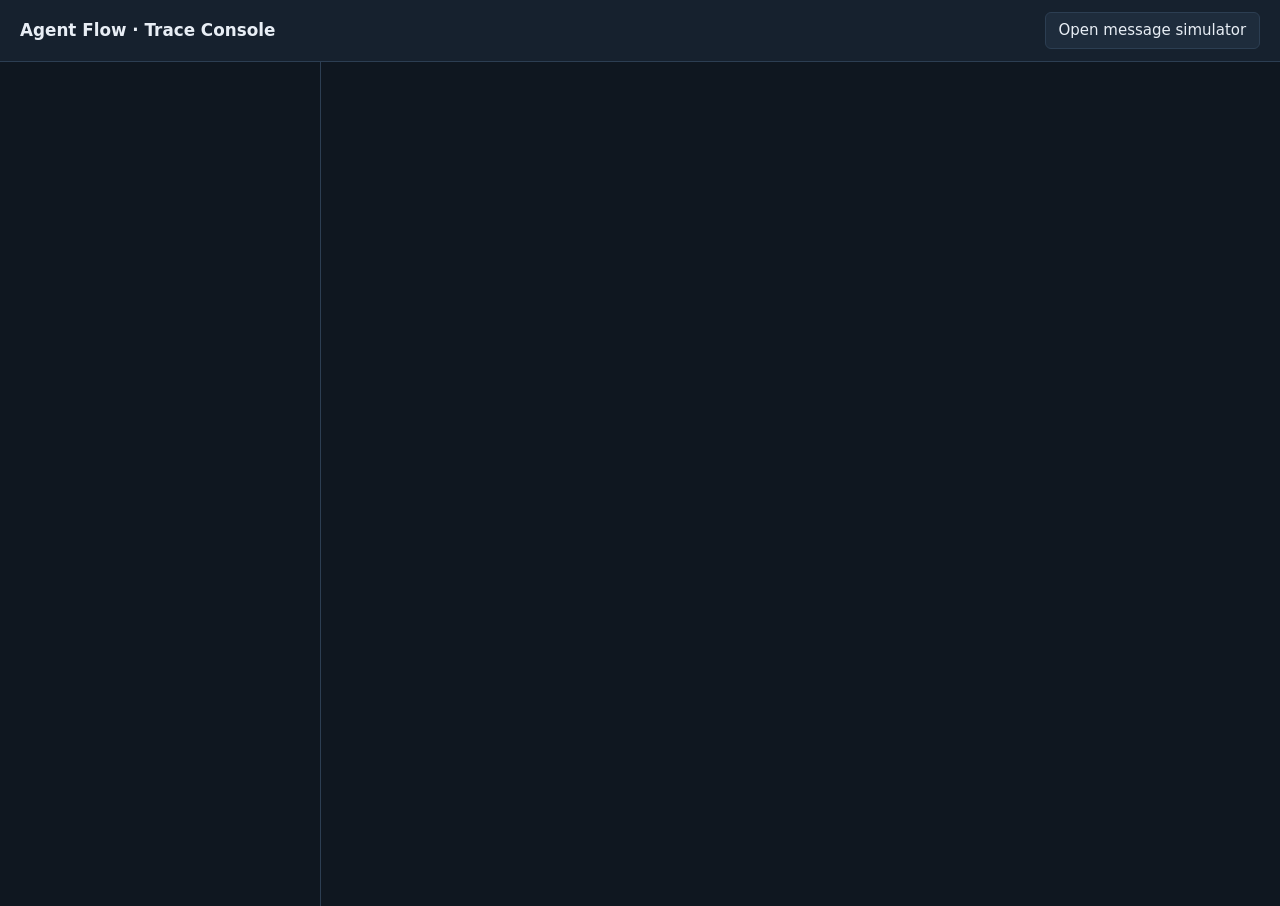
==== src/agent_flow/console/index.html @ ae578678 "feat: serve trace console shell Co-Authored-By: Claude Opus 4.8 <noreply@anthropic.com>" ====
<!DOCTYPE html>
<html lang="en">
<head>
  <meta charset="utf-8" />
  <meta name="viewport" content="width=device-width, initial-scale=1" />
  <title>Agent Flow — Trace Console</title>
  <link rel="stylesheet" href="styles.css" />
</head>
<body>
  <header id="app-header">
    <h1>Agent Flow · Trace Console</h1>
    <button id="simulator-toggle" type="button" aria-controls="simulator-panel" aria-expanded="false">
      Open message simulator
    </button>
    <button id="logout-button" type="button" hidden>Sign out</button>
  </header>

  <dialog id="token-dialog" aria-labelledby="token-title">
    <form id="token-form" method="dialog">
      <h2 id="token-title">Demo authentication</h2>
      <label for="token-input">Demo token</label>
      <input id="token-input" name="token" type="password" autocomplete="off" required />
      <button type="submit">Enter</button>
    </form>
  </dialog>

  <main>
    <aside id="trace-list" aria-label="Trace records"></aside>
    <section id="trace-workspace" aria-live="polite"></section>
  </main>

  <aside id="simulator-panel" hidden aria-label="Inbound message simulator"></aside>
  <div id="alert-region" role="alert" aria-live="assertive"></div>

  <script type="module" src="app.js"></script>
</body>
</html>
---- src/agent_flow/console/styles.css ----
:root {
  --surface-0: #0f1720;
  --surface-1: #16212e;
  --surface-2: #1e2c3c;
  --border: #2c3e52;
  --text: #e8eef5;
  --text-dim: #9fb2c6;
  --accent: #5aa2ff;
  --ok: #4fd08a;
  --warn: #f4c66a;
  --fail: #ff7a7a;
  --running: #6bb8ff;
}

* { box-sizing: border-box; }

body {
  margin: 0;
  min-height: 100vh;
  background: var(--surface-0);
  color: var(--text);
  font: 15px/1.5 system-ui, -apple-system, "Segoe UI", sans-serif;
}

#app-header {
  display: flex;
  align-items: center;
  gap: 1rem;
  padding: 0.75rem 1.25rem;
  background: var(--surface-1);
  border-bottom: 1px solid var(--border);
}

#app-header h1 { font-size: 1.05rem; margin: 0; margin-right: auto; }

button {
  background: var(--surface-2);
  color: var(--text);
  border: 1px solid var(--border);
  border-radius: 6px;
  padding: 0.4rem 0.8rem;
  cursor: pointer;
  font: inherit;
}

button:hover { border-color: var(--accent); }

:focus-visible {
  outline: 2px solid var(--accent);
  outline-offset: 2px;
}

main {
  display: grid;
  grid-template-columns: minmax(240px, 320px) 1fr;
  gap: 1px;
  background: var(--border);
  min-height: calc(100vh - 56px);
}

#trace-list, #trace-workspace, #simulator-panel {
  background: var(--surface-0);
  padding: 1rem;
  overflow: auto;
}

/* Horizontal node flow scrolls inside its own container. */
.node-flow {
  display: flex;
  gap: 0.75rem;
  overflow-x: auto;
  padding-bottom: 0.5rem;
}

.trace-item {
  display: block;
  width: 100%;
  text-align: left;
  margin-bottom: 0.4rem;
}

.node {
  min-width: 180px;
  background: var(--surface-1);
  border: 1px solid var(--border);
  border-radius: 8px;
  padding: 0.6rem;
}

/* Status uses an icon/text label in addition to color. */
.status { display: inline-flex; align-items: center; gap: 0.3rem; font-weight: 600; }
.status-ok, .status-succeeded, .status-completed { color: var(--ok); }
.status-running, .status-queued { color: var(--running); }
.status-failed, .status-error { color: var(--fail); }
.status-handoff { color: var(--warn); }

dialog#token-dialog {
  background: var(--surface-1);
  color: var(--text);
  border: 1px solid var(--border);
  border-radius: 10px;
  padding: 1.5rem;
}
dialog#token-dialog::backdrop { background: rgba(0, 0, 0, 0.6); }

#token-form { display: grid; gap: 0.6rem; min-width: 260px; }
input {
  background: var(--surface-0);
  color: var(--text);
  border: 1px solid var(--border);
  border-radius: 6px;
  padding: 0.5rem;
  font: inherit;
}

#simulator-panel { border-left: 1px solid var(--border); }

#alert-region:not(:empty) {
  position: fixed;
  bottom: 1rem;
  right: 1rem;
  max-width: 360px;
  background: var(--surface-2);
  border: 1px solid var(--fail);
  border-radius: 8px;
  padding: 0.75rem 1rem;
  color: var(--text);
}

@media (max-width: 720px) {
  main { grid-template-columns: 1fr; }
}
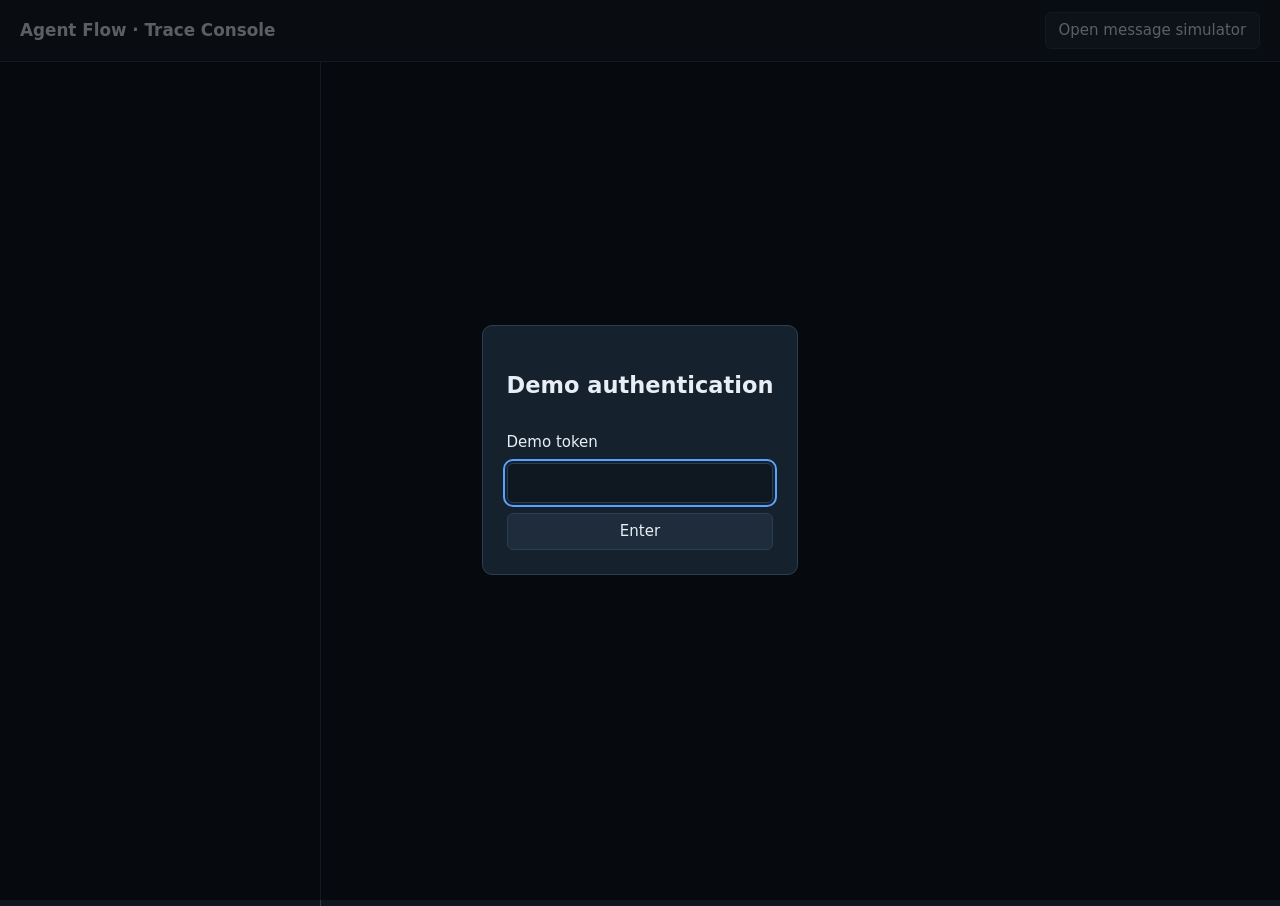
==== commit 6202bf55: "feat: render live trace incidents Co-Authored-By: Claude Opus 4.8 <noreply@anthropic.com>" ====
--- a/src/agent_flow/console/index.html
+++ b/src/agent_flow/console/index.html
@@ -9,6 +9,7 @@
 <body>
   <header id="app-header">
     <h1>Agent Flow · Trace Console</h1>
+    <button id="retry-button" type="button" hidden>Retry trace</button>
     <button id="simulator-toggle" type="button" aria-controls="simulator-panel" aria-expanded="false">
       Open message simulator
     </button>
@@ -24,12 +25,32 @@
     </form>
   </dialog>
 
+  <dialog id="retry-dialog" aria-labelledby="retry-title">
+    <form id="retry-form" method="dialog">
+      <h2 id="retry-title">Retry trace</h2>
+      <label for="retry-reason">Retry reason</label>
+      <textarea id="retry-reason" name="reason" required></textarea>
+      <menu>
+        <button value="cancel" type="submit">Cancel</button>
+        <button id="retry-confirm" value="confirm" type="submit">Confirm retry</button>
+      </menu>
+    </form>
+  </dialog>
+
   <main>
     <aside id="trace-list" aria-label="Trace records"></aside>
     <section id="trace-workspace" aria-live="polite"></section>
   </main>
 
-  <aside id="simulator-panel" hidden aria-label="Inbound message simulator"></aside>
+  <aside id="simulator-panel" hidden aria-label="Inbound message simulator">
+    <form id="simulator-form">
+      <label for="sim-message">Message</label>
+      <textarea id="sim-message" name="message" required></textarea>
+      <button type="submit">Send message</button>
+    </form>
+    <div id="simulator-transcript" aria-live="polite"></div>
+  </aside>
+
   <div id="alert-region" role="alert" aria-live="assertive"></div>
 
   <script type="module" src="app.js"></script>
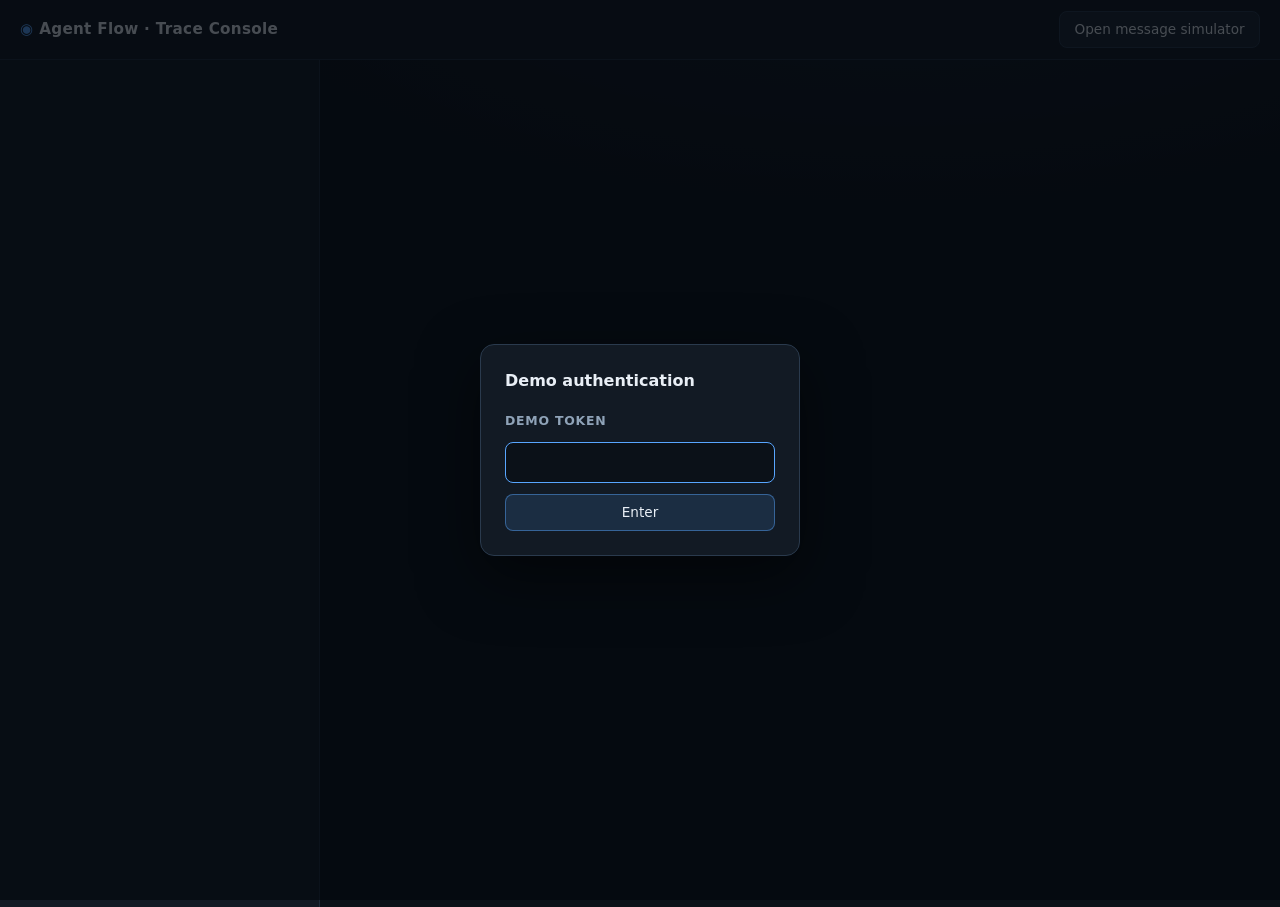
==== commit 60b871f7: "feat: chatroom customer view and operator reasoning summary Redesign the console: dark card theme, p" ====
--- a/src/agent_flow/console/index.html
+++ b/src/agent_flow/console/index.html
@@ -42,13 +42,17 @@
     <section id="trace-workspace" aria-live="polite"></section>
   </main>
 
-  <aside id="simulator-panel" hidden aria-label="Inbound message simulator">
+  <aside id="simulator-panel" hidden aria-label="Inbound channel simulator">
+    <header id="simulator-header">
+      <span class="sim-title">Customer chat</span>
+      <span class="sim-sub">Demo channel · console</span>
+    </header>
+    <div id="simulator-transcript" aria-live="polite"></div>
     <form id="simulator-form">
-      <label for="sim-message">Message</label>
-      <textarea id="sim-message" name="message" required></textarea>
+      <label for="sim-message" class="visually-hidden">Message</label>
+      <textarea id="sim-message" name="message" rows="2" placeholder="Type a customer message…" required></textarea>
       <button type="submit">Send message</button>
     </form>
-    <div id="simulator-transcript" aria-live="polite"></div>
   </aside>
 
   <div id="alert-region" role="alert" aria-live="assertive"></div>
--- a/src/agent_flow/console/styles.css
+++ b/src/agent_flow/console/styles.css
@@ -1,15 +1,23 @@
 :root {
-  --surface-0: #0f1720;
-  --surface-1: #16212e;
-  --surface-2: #1e2c3c;
-  --border: #2c3e52;
-  --text: #e8eef5;
-  --text-dim: #9fb2c6;
-  --accent: #5aa2ff;
-  --ok: #4fd08a;
-  --warn: #f4c66a;
-  --fail: #ff7a7a;
-  --running: #6bb8ff;
+  --surface-0: #0b1118;
+  --surface-1: #121a24;
+  --surface-2: #1a2532;
+  --surface-3: #223141;
+  --border: #2a3a4d;
+  --border-soft: #1f2c3b;
+  --text: #e9eff6;
+  --text-dim: #8fa3b8;
+  --accent: #58a6ff;
+  --accent-soft: rgba(88, 166, 255, 0.14);
+  --ok: #3fb97f;
+  --ok-soft: rgba(63, 185, 127, 0.14);
+  --warn: #e3b341;
+  --warn-soft: rgba(227, 179, 65, 0.14);
+  --fail: #f8636f;
+  --fail-soft: rgba(248, 99, 111, 0.14);
+  --running: #58a6ff;
+  --radius: 10px;
+  --mono: ui-monospace, "Cascadia Code", "SF Mono", Consolas, monospace;
 }
 
 * { box-sizing: border-box; }
@@ -17,116 +25,544 @@
 body {
   margin: 0;
   min-height: 100vh;
-  background: var(--surface-0);
-  color: var(--text);
-  font: 15px/1.5 system-ui, -apple-system, "Segoe UI", sans-serif;
-}
+  background:
+    radial-gradient(1200px 500px at 70% -10%, rgba(88, 166, 255, 0.07), transparent 60%),
+    var(--surface-0);
+  color: var(--text);
+  font: 14px/1.55 system-ui, -apple-system, "Segoe UI", sans-serif;
+}
+
+/* ---------- Header ---------- */
 
 #app-header {
+  position: sticky;
+  top: 0;
+  z-index: 10;
   display: flex;
   align-items: center;
-  gap: 1rem;
-  padding: 0.75rem 1.25rem;
-  background: var(--surface-1);
-  border-bottom: 1px solid var(--border);
-}
-
-#app-header h1 { font-size: 1.05rem; margin: 0; margin-right: auto; }
+  gap: 0.6rem;
+  padding: 0.7rem 1.25rem;
+  background: rgba(18, 26, 36, 0.92);
+  backdrop-filter: blur(6px);
+  border-bottom: 1px solid var(--border-soft);
+}
+
+#app-header h1 {
+  font-size: 0.95rem;
+  font-weight: 600;
+  letter-spacing: 0.02em;
+  margin: 0;
+  margin-right: auto;
+  color: var(--text);
+}
+
+#app-header h1::before {
+  content: "◉ ";
+  color: var(--accent);
+}
+
+/* ---------- Controls ---------- */
 
 button {
   background: var(--surface-2);
   color: var(--text);
   border: 1px solid var(--border);
-  border-radius: 6px;
-  padding: 0.4rem 0.8rem;
+  border-radius: 8px;
+  padding: 0.42rem 0.9rem;
   cursor: pointer;
   font: inherit;
-}
-
-button:hover { border-color: var(--accent); }
+  font-size: 0.85rem;
+  transition: border-color 0.12s ease, background 0.12s ease;
+}
+
+button:hover {
+  border-color: var(--accent);
+  background: var(--surface-3);
+}
+
+button[type="submit"], #retry-confirm {
+  background: var(--accent-soft);
+  border-color: rgba(88, 166, 255, 0.45);
+}
+
+button[type="submit"]:hover, #retry-confirm:hover {
+  background: rgba(88, 166, 255, 0.24);
+}
 
 :focus-visible {
   outline: 2px solid var(--accent);
   outline-offset: 2px;
 }
 
+input, textarea {
+  background: var(--surface-0);
+  color: var(--text);
+  border: 1px solid var(--border);
+  border-radius: 8px;
+  padding: 0.55rem 0.7rem;
+  font: inherit;
+  width: 100%;
+}
+
+input:focus, textarea:focus {
+  border-color: var(--accent);
+  outline: none;
+}
+
+textarea { min-height: 4.5rem; resize: vertical; }
+
+label {
+  font-size: 0.78rem;
+  font-weight: 600;
+  color: var(--text-dim);
+  text-transform: uppercase;
+  letter-spacing: 0.06em;
+}
+
+/* ---------- Layout ---------- */
+
 main {
   display: grid;
-  grid-template-columns: minmax(240px, 320px) 1fr;
-  gap: 1px;
-  background: var(--border);
-  min-height: calc(100vh - 56px);
-}
-
-#trace-list, #trace-workspace, #simulator-panel {
-  background: var(--surface-0);
+  grid-template-columns: minmax(250px, 320px) 1fr;
+  min-height: calc(100vh - 53px);
+}
+
+#trace-list {
+  background: var(--surface-1);
+  border-right: 1px solid var(--border-soft);
+  padding: 0.9rem;
+  overflow: auto;
+}
+
+#trace-workspace {
+  padding: 1.25rem 1.5rem;
+  overflow: auto;
+}
+
+#trace-list > p, #trace-workspace > p:only-child {
+  color: var(--text-dim);
+  text-align: center;
+  margin-top: 2.5rem;
+  font-size: 0.9rem;
+}
+
+/* ---------- Trace list ---------- */
+
+.trace-item {
+  display: flex;
+  align-items: center;
+  justify-content: space-between;
+  gap: 0.6rem;
+  width: 100%;
+  text-align: left;
+  margin-bottom: 0.45rem;
+  padding: 0.6rem 0.75rem;
+  background: var(--surface-2);
+  border: 1px solid var(--border-soft);
+  border-radius: var(--radius);
+  font-family: var(--mono);
+  font-size: 0.8rem;
+  overflow: hidden;
+}
+
+.trace-item > span:first-child {
+  overflow: hidden;
+  text-overflow: ellipsis;
+  white-space: nowrap;
+}
+
+.trace-item[aria-pressed="true"] {
+  border-color: var(--accent);
+  background: var(--accent-soft);
+}
+
+/* ---------- Workspace ---------- */
+
+.workspace-heading {
+  font-family: var(--mono);
+  font-size: 0.85rem;
+  color: var(--text-dim);
+  margin: 0 0 1rem;
+  padding-bottom: 0.75rem;
+  border-bottom: 1px solid var(--border-soft);
+}
+
+.workspace-heading::before {
+  content: "trace / ";
+  color: var(--accent);
+}
+
+/* Horizontal node flow scrolls inside its own container. */
+.node-flow {
+  display: flex;
+  align-items: flex-start;
+  gap: 1.4rem;
+  overflow-x: auto;
+  padding: 0.25rem 0.25rem 1rem;
+}
+
+.node {
+  position: relative;
+  flex: 0 0 auto;
+  min-width: 200px;
+  max-width: 280px;
+  background: var(--surface-1);
+  border: 1px solid var(--border);
+  border-left: 3px solid var(--text-dim);
+  border-radius: var(--radius);
+  padding: 0.7rem 0.8rem;
+  cursor: pointer;
+  transition: border-color 0.12s ease, transform 0.12s ease;
+}
+
+.node:hover { transform: translateY(-1px); }
+
+/* Connector arrows between pipeline nodes. */
+.node + .node::before {
+  content: "→";
+  position: absolute;
+  left: -1.15rem;
+  top: 0.8rem;
+  color: var(--text-dim);
+  pointer-events: none;
+}
+
+.node > strong {
+  display: block;
+  font-family: var(--mono);
+  font-size: 0.82rem;
+  margin-bottom: 0.35rem;
+  word-break: break-word;
+}
+
+.node-completed, .node-succeeded { border-left-color: var(--ok); }
+.node-running, .node-queued { border-left-color: var(--running); }
+.node-failed, .node-error { border-left-color: var(--fail); }
+
+.node-failed { background: linear-gradient(180deg, var(--fail-soft), var(--surface-1) 55%); }
+
+.node[aria-expanded="true"] { border-color: var(--accent); }
+
+/* ---------- Status badges ---------- */
+
+.status {
+  display: inline-flex;
+  align-items: center;
+  gap: 0.3rem;
+  flex: 0 0 auto;
+  font-size: 0.72rem;
+  font-weight: 600;
+  text-transform: uppercase;
+  letter-spacing: 0.04em;
+  padding: 0.12rem 0.55rem;
+  border-radius: 999px;
+  border: 1px solid var(--border);
+  background: var(--surface-2);
+  color: var(--text-dim);
+}
+
+.status-ok, .status-succeeded, .status-completed {
+  color: var(--ok);
+  background: var(--ok-soft);
+  border-color: rgba(63, 185, 127, 0.4);
+}
+.status-running, .status-queued {
+  color: var(--running);
+  background: var(--accent-soft);
+  border-color: rgba(88, 166, 255, 0.4);
+}
+.status-failed, .status-error {
+  color: var(--fail);
+  background: var(--fail-soft);
+  border-color: rgba(248, 99, 111, 0.4);
+}
+.status-handoff {
+  color: var(--warn);
+  background: var(--warn-soft);
+  border-color: rgba(227, 179, 65, 0.4);
+}
+
+/* ---------- Node detail panel ---------- */
+
+.node-detail {
+  display: flex;
+  flex-direction: column;
+  gap: 0.3rem;
+  margin-top: 0.6rem;
+  padding-top: 0.6rem;
+  border-top: 1px dashed var(--border);
+  font-size: 0.78rem;
+  color: var(--text-dim);
+}
+
+.detail-field {
+  font-family: var(--mono);
+  color: var(--text);
+  word-break: break-word;
+}
+
+/* Field labels live in pseudo-elements: visible to humans, invisible to
+   textContent, so allowlisted values stay the element's only text. */
+.detail-field::before {
+  display: block;
+  font-family: inherit;
+  font-size: 0.68rem;
+  text-transform: uppercase;
+  letter-spacing: 0.06em;
+  color: var(--text-dim);
+}
+
+.detail-field[data-decision-summary]::before { content: "decision"; }
+.detail-field[data-reason-codes]::before { content: "reason codes"; }
+.detail-field[data-model-role]::before { content: "model role"; }
+.detail-field[data-model-profile]::before { content: "model profile"; }
+.detail-field[data-duration-ms]::before { content: "duration (ms)"; }
+.detail-field[data-input-tokens]::before { content: "input tokens"; }
+.detail-field[data-output-tokens]::before { content: "output tokens"; }
+.detail-field[data-tool]::before { content: "tool"; }
+.detail-field[data-freshness-seconds]::before { content: "freshness (s)"; }
+.detail-field[data-attempt]::before { content: "attempt"; }
+.detail-field[data-delivery-disposition]::before { content: "disposition"; }
+.detail-field[data-error-code]::before { content: "error code"; color: var(--fail); }
+.detail-field[data-error-code] { color: var(--fail); }
+.detail-field[data-failure-stage]::before { content: "failure stage"; }
+.detail-field[data-component]::before { content: "component"; }
+.detail-field[data-operation]::before { content: "operation"; }
+.detail-field[data-artifact-id]::before { content: "artifact"; }
+.detail-field[data-semantic-version]::before { content: "version"; }
+.detail-field[data-checksum]::before { content: "checksum"; }
+.detail-field[data-sequence]::before { content: "sequence"; }
+.detail-field[data-created-at]::before { content: "created at"; }
+
+/* ---------- Dialogs ---------- */
+
+dialog {
+  background: var(--surface-1);
+  color: var(--text);
+  border: 1px solid var(--border);
+  border-radius: 14px;
+  padding: 1.5rem;
+  min-width: min(320px, 90vw);
+  box-shadow: 0 20px 60px rgba(0, 0, 0, 0.5);
+}
+
+dialog::backdrop { background: rgba(4, 8, 13, 0.7); }
+
+dialog h2 { margin: 0 0 0.4rem; font-size: 1rem; }
+
+#token-form, #retry-form { display: grid; gap: 0.7rem; }
+
+#retry-form menu {
+  display: flex;
+  justify-content: flex-end;
+  gap: 0.5rem;
+  margin: 0.3rem 0 0;
+  padding: 0;
+}
+
+/* ---------- Simulator drawer ---------- */
+
+#simulator-panel {
+  position: fixed;
+  top: 53px;
+  right: 0;
+  bottom: 0;
+  width: min(380px, 100vw);
+  z-index: 9;
+  display: flex;
+  flex-direction: column;
+  gap: 0.8rem;
+  background: var(--surface-1);
+  border-left: 1px solid var(--border);
   padding: 1rem;
   overflow: auto;
-}
-
-/* Horizontal node flow scrolls inside its own container. */
-.node-flow {
-  display: flex;
+  box-shadow: -12px 0 32px rgba(0, 0, 0, 0.35);
+}
+
+#simulator-panel[hidden] { display: none; }
+
+#simulator-header {
+  display: flex;
+  flex-direction: column;
+  gap: 0.1rem;
+  padding-bottom: 0.6rem;
+  border-bottom: 1px solid var(--border-soft);
+}
+#simulator-header .sim-title { font-weight: 600; font-size: 0.95rem; }
+#simulator-header .sim-sub { font-size: 0.72rem; color: var(--text-dim); }
+
+#simulator-form {
+  display: flex;
+  align-items: flex-end;
+  gap: 0.5rem;
+  padding-top: 0.6rem;
+  border-top: 1px solid var(--border-soft);
+}
+#simulator-form textarea { flex: 1 1 auto; min-height: 2.6rem; }
+#simulator-form button { flex: 0 0 auto; white-space: nowrap; }
+
+.visually-hidden {
+  position: absolute;
+  width: 1px;
+  height: 1px;
+  margin: -1px;
+  padding: 0;
+  overflow: hidden;
+  clip: rect(0 0 0 0);
+  white-space: nowrap;
+  border: 0;
+}
+
+/* ---------- Chatroom transcript ---------- */
+
+#simulator-transcript {
+  flex: 1 1 auto;
+  display: flex;
+  flex-direction: column;
+  gap: 0.5rem;
+  padding: 0.5rem 0.15rem;
+  overflow-y: auto;
+  min-height: 8rem;
+}
+
+.chat-row {
+  display: flex;
+  width: 100%;
+}
+
+.chat-bubble {
+  max-width: 78%;
+  padding: 0.5rem 0.75rem;
+  border-radius: 14px;
+  font-size: 0.88rem;
+  line-height: 1.45;
+  word-break: break-word;
+  white-space: pre-wrap;
+  box-shadow: 0 1px 2px rgba(0, 0, 0, 0.25);
+}
+
+/* Customer messages sit on the right, agent replies on the left. */
+.chat-customer { justify-content: flex-end; }
+.chat-customer .chat-bubble {
+  background: var(--accent);
+  color: #06121f;
+  border-bottom-right-radius: 4px;
+}
+
+.chat-agent { justify-content: flex-start; }
+.chat-agent .chat-bubble {
+  background: var(--surface-3);
+  color: var(--text);
+  border: 1px solid var(--border);
+  border-bottom-left-radius: 4px;
+}
+
+/* Status transitions are centered, quiet pills. */
+.chat-status { justify-content: center; }
+.chat-status .chat-bubble {
+  background: transparent;
+  color: var(--text-dim);
+  font-size: 0.75rem;
+  letter-spacing: 0.04em;
+  box-shadow: none;
+  padding: 0.15rem 0.6rem;
+  display: inline-flex;
+  align-items: center;
+  gap: 0.4rem;
+}
+
+.chat-status .chat-bubble::before {
+  content: "";
+  width: 0.5rem;
+  height: 0.5rem;
+  border-radius: 50%;
+  background: var(--running);
+  animation: chat-pulse 1s ease-in-out infinite;
+}
+
+@keyframes chat-pulse {
+  0%, 100% { opacity: 0.3; }
+  50% { opacity: 1; }
+}
+
+/* ---------- Reasoning summary (operator view) ---------- */
+
+.reasoning-trail {
+  margin: 0 0 1.25rem;
+  background: var(--surface-1);
+  border: 1px solid var(--border-soft);
+  border-radius: var(--radius);
+  padding: 0.5rem 0.9rem;
+}
+
+.reasoning-trail > summary {
+  cursor: pointer;
+  font-size: 0.8rem;
+  font-weight: 600;
+  color: var(--text-dim);
+  text-transform: uppercase;
+  letter-spacing: 0.06em;
+  list-style: none;
+}
+
+.reasoning-trail > summary::before {
+  content: "▸ ";
+  color: var(--accent);
+}
+.reasoning-trail[open] > summary::before { content: "▾ "; }
+
+.reasoning-steps {
+  list-style: none;
+  margin: 0.7rem 0 0.2rem;
+  padding: 0;
+  display: flex;
+  flex-direction: column;
+  gap: 0.4rem;
+}
+
+.reasoning-step {
+  display: grid;
+  grid-template-columns: minmax(140px, 180px) 1fr;
   gap: 0.75rem;
-  overflow-x: auto;
-  padding-bottom: 0.5rem;
-}
-
-.trace-item {
-  display: block;
-  width: 100%;
-  text-align: left;
-  margin-bottom: 0.4rem;
-}
-
-.node {
-  min-width: 180px;
-  background: var(--surface-1);
-  border: 1px solid var(--border);
-  border-radius: 8px;
-  padding: 0.6rem;
-}
-
-/* Status uses an icon/text label in addition to color. */
-.status { display: inline-flex; align-items: center; gap: 0.3rem; font-weight: 600; }
-.status-ok, .status-succeeded, .status-completed { color: var(--ok); }
-.status-running, .status-queued { color: var(--running); }
-.status-failed, .status-error { color: var(--fail); }
-.status-handoff { color: var(--warn); }
-
-dialog#token-dialog {
-  background: var(--surface-1);
-  color: var(--text);
-  border: 1px solid var(--border);
-  border-radius: 10px;
-  padding: 1.5rem;
-}
-dialog#token-dialog::backdrop { background: rgba(0, 0, 0, 0.6); }
-
-#token-form { display: grid; gap: 0.6rem; min-width: 260px; }
-input {
-  background: var(--surface-0);
-  color: var(--text);
-  border: 1px solid var(--border);
-  border-radius: 6px;
-  padding: 0.5rem;
-  font: inherit;
-}
-
-#simulator-panel { border-left: 1px solid var(--border); }
+  align-items: baseline;
+  padding-left: 0.75rem;
+  border-left: 2px solid var(--border);
+  font-size: 0.82rem;
+}
+
+.reasoning-failed { border-left-color: var(--fail); }
+.reasoning-completed { border-left-color: var(--ok); }
+
+.reasoning-node {
+  font-family: var(--mono);
+  font-size: 0.78rem;
+  color: var(--accent);
+  word-break: break-word;
+}
+
+.reasoning-detail { color: var(--text); word-break: break-word; }
+.reasoning-failed .reasoning-detail { color: var(--fail); }
+
+/* ---------- Alerts ---------- */
 
 #alert-region:not(:empty) {
   position: fixed;
   bottom: 1rem;
   right: 1rem;
+  z-index: 20;
   max-width: 360px;
   background: var(--surface-2);
   border: 1px solid var(--fail);
-  border-radius: 8px;
+  border-left-width: 3px;
+  border-radius: var(--radius);
   padding: 0.75rem 1rem;
-  color: var(--text);
-}
+  box-shadow: 0 12px 32px rgba(0, 0, 0, 0.45);
+}
+
+#alert-region p { margin: 0; font-size: 0.85rem; }
 
 @media (max-width: 720px) {
   main { grid-template-columns: 1fr; }
-}
+  #trace-list { max-height: 40vh; border-right: none; border-bottom: 1px solid var(--border-soft); }
+  #simulator-panel { top: auto; height: 70vh; }
+}
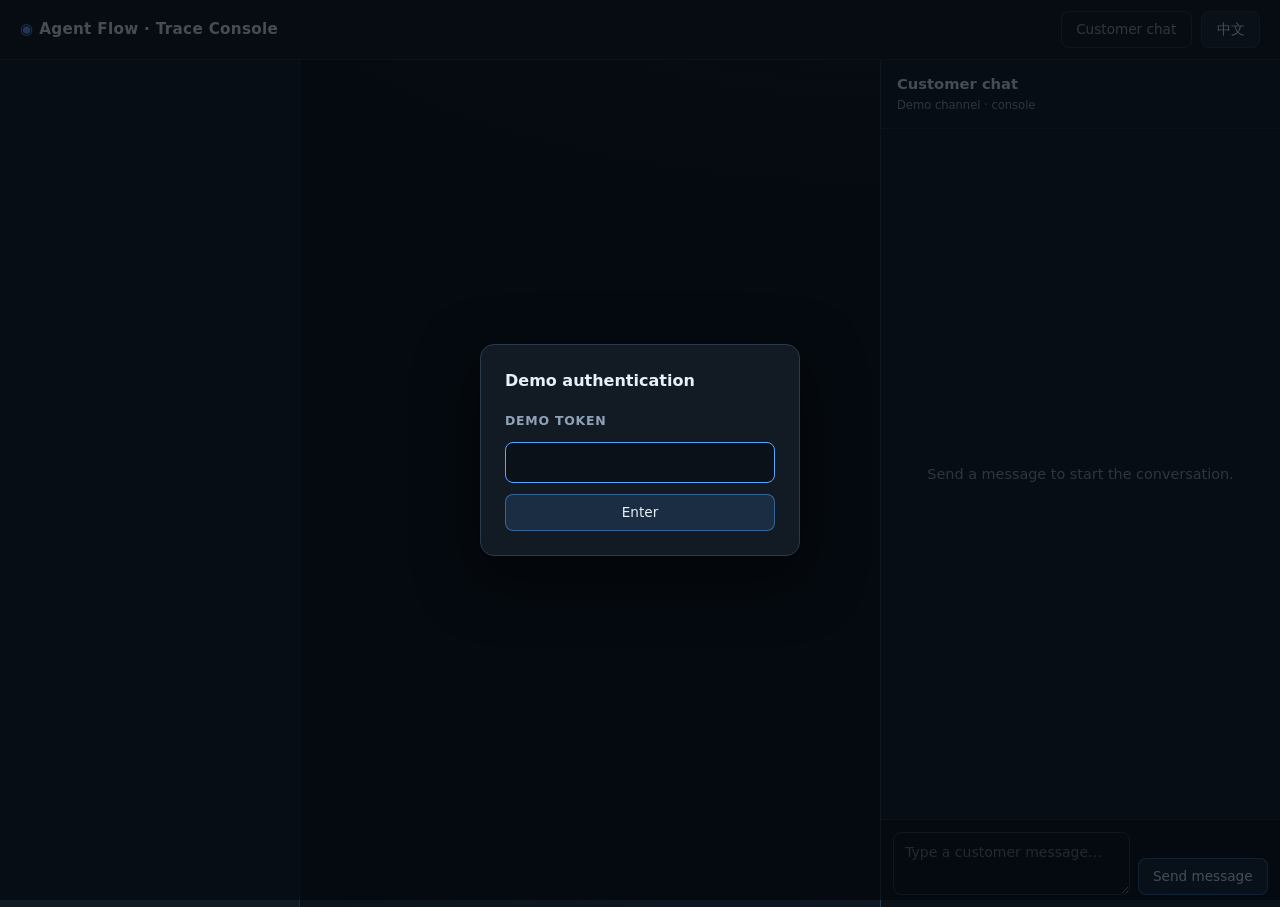
==== commit b2712b37: "feat: unified single-page demo console with i18n Rework the console into one demo view (trace list ·" ====
--- a/src/agent_flow/console/index.html
+++ b/src/agent_flow/console/index.html
@@ -6,54 +6,52 @@
   <title>Agent Flow — Trace Console</title>
   <link rel="stylesheet" href="styles.css" />
 </head>
-<body>
+<body class="demo-page" data-title-key="app.title">
   <header id="app-header">
-    <h1>Agent Flow · Trace Console</h1>
-    <button id="retry-button" type="button" hidden>Retry trace</button>
-    <button id="simulator-toggle" type="button" aria-controls="simulator-panel" aria-expanded="false">
-      Open message simulator
-    </button>
-    <button id="logout-button" type="button" hidden>Sign out</button>
+    <h1 data-i18n="app.title">Agent Flow · Trace Console</h1>
+    <a id="chat-link" class="ghost-button" href="chat.html" data-i18n="header.openChat">Customer chat</a>
+    <button id="lang-toggle" type="button" data-i18n="lang.toggle">EN</button>
+    <button id="retry-button" type="button" data-i18n="header.retry" hidden>Retry trace</button>
+    <button id="logout-button" type="button" data-i18n="header.signout" hidden>Sign out</button>
   </header>
 
   <dialog id="token-dialog" aria-labelledby="token-title">
     <form id="token-form" method="dialog">
-      <h2 id="token-title">Demo authentication</h2>
-      <label for="token-input">Demo token</label>
+      <h2 id="token-title" data-i18n="token.title">Demo authentication</h2>
+      <label for="token-input" data-i18n="token.label">Demo token</label>
       <input id="token-input" name="token" type="password" autocomplete="off" required />
-      <button type="submit">Enter</button>
+      <button type="submit" data-i18n="token.enter">Enter</button>
     </form>
   </dialog>
 
   <dialog id="retry-dialog" aria-labelledby="retry-title">
     <form id="retry-form" method="dialog">
-      <h2 id="retry-title">Retry trace</h2>
-      <label for="retry-reason">Retry reason</label>
+      <h2 id="retry-title" data-i18n="retry.title">Retry trace</h2>
+      <label for="retry-reason" data-i18n="retry.reason">Retry reason</label>
       <textarea id="retry-reason" name="reason" required></textarea>
       <menu>
-        <button value="cancel" type="submit">Cancel</button>
-        <button id="retry-confirm" value="confirm" type="submit">Confirm retry</button>
+        <button value="cancel" type="submit" data-i18n="retry.cancel">Cancel</button>
+        <button id="retry-confirm" value="confirm" type="submit" data-i18n="retry.confirm">Confirm retry</button>
       </menu>
     </form>
   </dialog>
 
-  <main>
+  <main class="demo-grid">
     <aside id="trace-list" aria-label="Trace records"></aside>
     <section id="trace-workspace" aria-live="polite"></section>
+    <aside id="chat-panel" aria-label="Customer chat">
+      <header id="chat-panel-header">
+        <span class="sim-title" data-i18n="chat.header">Customer chat</span>
+        <span class="sim-sub" data-i18n="chat.sub">Demo channel · console</span>
+      </header>
+      <div id="chat-transcript" aria-live="polite" aria-label="Message history"></div>
+      <form id="chat-form">
+        <label for="chat-input" class="visually-hidden" data-i18n="chat.placeholder">Message</label>
+        <textarea id="chat-input" name="message" rows="2" data-i18n-placeholder="chat.placeholder" required></textarea>
+        <button type="submit" data-i18n="chat.send">Send message</button>
+      </form>
+    </aside>
   </main>
-
-  <aside id="simulator-panel" hidden aria-label="Inbound channel simulator">
-    <header id="simulator-header">
-      <span class="sim-title">Customer chat</span>
-      <span class="sim-sub">Demo channel · console</span>
-    </header>
-    <div id="simulator-transcript" aria-live="polite"></div>
-    <form id="simulator-form">
-      <label for="sim-message" class="visually-hidden">Message</label>
-      <textarea id="sim-message" name="message" rows="2" placeholder="Type a customer message…" required></textarea>
-      <button type="submit">Send message</button>
-    </form>
-  </aside>
 
   <div id="alert-region" role="alert" aria-live="assertive"></div>
 
--- a/src/agent_flow/console/styles.css
+++ b/src/agent_flow/console/styles.css
@@ -126,6 +126,53 @@
   grid-template-columns: minmax(250px, 320px) 1fr;
   min-height: calc(100vh - 53px);
 }
+
+/* Demo console: trace list · workspace · live customer chat, all in one view. */
+body.demo-page { height: 100vh; overflow: hidden; }
+main.demo-grid {
+  grid-template-columns: minmax(230px, 300px) minmax(0, 1fr) minmax(320px, 400px);
+  height: calc(100vh - 53px);
+  min-height: 0;
+}
+main.demo-grid > * { min-height: 0; }
+
+#chat-panel {
+  display: flex;
+  flex-direction: column;
+  background: var(--surface-1);
+  border-left: 1px solid var(--border);
+  overflow: hidden;
+}
+
+#chat-panel-header {
+  display: flex;
+  flex-direction: column;
+  gap: 0.1rem;
+  padding: 0.8rem 1rem;
+  border-bottom: 1px solid var(--border-soft);
+}
+#chat-panel-header .sim-title { font-weight: 600; font-size: 0.92rem; }
+#chat-panel-header .sim-sub { font-size: 0.72rem; color: var(--text-dim); }
+
+#chat-panel #chat-transcript {
+  flex: 1 1 auto;
+  display: flex;
+  flex-direction: column;
+  gap: 0.5rem;
+  padding: 1rem;
+  overflow-y: auto;
+}
+
+#chat-panel #chat-form {
+  display: flex;
+  align-items: flex-end;
+  gap: 0.5rem;
+  padding: 0.75rem;
+  border-top: 1px solid var(--border-soft);
+  background: var(--surface-0);
+}
+#chat-panel #chat-form textarea { flex: 1 1 auto; min-height: 2.6rem; }
+#chat-panel #chat-form button { flex: 0 0 auto; white-space: nowrap; }
 
 #trace-list {
   background: var(--surface-1);
@@ -360,46 +407,69 @@
   padding: 0;
 }
 
-/* ---------- Simulator drawer ---------- */
-
-#simulator-panel {
-  position: fixed;
-  top: 53px;
-  right: 0;
-  bottom: 0;
-  width: min(380px, 100vw);
-  z-index: 9;
+/* ---------- Header ghost links ---------- */
+
+.ghost-button {
+  display: inline-flex;
+  align-items: center;
+  text-decoration: none;
+  background: transparent;
+  color: var(--text-dim);
+  border: 1px solid var(--border);
+  border-radius: 8px;
+  padding: 0.42rem 0.9rem;
+  font-size: 0.85rem;
+  transition: color 0.12s ease, border-color 0.12s ease;
+}
+.ghost-button:hover { color: var(--text); border-color: var(--accent); }
+
+/* ---------- Customer chat page ---------- */
+
+body.chat-page { height: 100vh; overflow: hidden; }
+
+#chat-main {
+  display: flex;
+  justify-content: center;
+  height: calc(100vh - 53px);
+  padding: 1rem;
+}
+
+#chat-window {
   display: flex;
   flex-direction: column;
-  gap: 0.8rem;
+  width: min(720px, 100%);
+  height: 100%;
   background: var(--surface-1);
-  border-left: 1px solid var(--border);
+  border: 1px solid var(--border-soft);
+  border-radius: 14px;
+  overflow: hidden;
+}
+
+#chat-transcript {
+  flex: 1 1 auto;
+  display: flex;
+  flex-direction: column;
+  gap: 0.5rem;
   padding: 1rem;
-  overflow: auto;
-  box-shadow: -12px 0 32px rgba(0, 0, 0, 0.35);
-}
-
-#simulator-panel[hidden] { display: none; }
-
-#simulator-header {
-  display: flex;
-  flex-direction: column;
-  gap: 0.1rem;
-  padding-bottom: 0.6rem;
-  border-bottom: 1px solid var(--border-soft);
-}
-#simulator-header .sim-title { font-weight: 600; font-size: 0.95rem; }
-#simulator-header .sim-sub { font-size: 0.72rem; color: var(--text-dim); }
-
-#simulator-form {
+  overflow-y: auto;
+}
+
+.chat-empty {
+  margin: auto;
+  color: var(--text-dim);
+  font-size: 0.9rem;
+}
+
+#chat-form {
   display: flex;
   align-items: flex-end;
   gap: 0.5rem;
-  padding-top: 0.6rem;
+  padding: 0.75rem;
   border-top: 1px solid var(--border-soft);
-}
-#simulator-form textarea { flex: 1 1 auto; min-height: 2.6rem; }
-#simulator-form button { flex: 0 0 auto; white-space: nowrap; }
+  background: var(--surface-0);
+}
+#chat-form textarea { flex: 1 1 auto; min-height: 2.6rem; }
+#chat-form button { flex: 0 0 auto; white-space: nowrap; }
 
 .visually-hidden {
   position: absolute;
@@ -415,16 +485,6 @@
 
 /* ---------- Chatroom transcript ---------- */
 
-#simulator-transcript {
-  flex: 1 1 auto;
-  display: flex;
-  flex-direction: column;
-  gap: 0.5rem;
-  padding: 0.5rem 0.15rem;
-  overflow-y: auto;
-  min-height: 8rem;
-}
-
 .chat-row {
   display: flex;
   width: 100%;
@@ -542,6 +602,79 @@
 
 .reasoning-detail { color: var(--text); word-break: break-word; }
 .reasoning-failed .reasoning-detail { color: var(--fail); }
+
+/* ---------- Input / output (admin only) ---------- */
+
+.io-panel {
+  margin: 0 0 1.25rem;
+  background: var(--surface-1);
+  border: 1px solid var(--border-soft);
+  border-radius: var(--radius);
+  padding: 0.9rem 1rem;
+}
+
+.io-heading {
+  margin: 0 0 0.7rem;
+  font-size: 0.8rem;
+  font-weight: 600;
+  color: var(--text-dim);
+  text-transform: uppercase;
+  letter-spacing: 0.06em;
+}
+
+.io-row { display: flex; flex-direction: column; gap: 0.3rem; }
+.io-row + .io-row { margin-top: 0.8rem; }
+
+.io-label {
+  font-size: 0.7rem;
+  font-weight: 600;
+  text-transform: uppercase;
+  letter-spacing: 0.05em;
+  color: var(--text-dim);
+}
+
+.io-text {
+  margin: 0;
+  padding: 0.55rem 0.75rem;
+  border-radius: 10px;
+  font-size: 0.9rem;
+  line-height: 1.5;
+  white-space: pre-wrap;
+  word-break: break-word;
+}
+
+.io-input .io-text {
+  background: var(--accent-soft);
+  border: 1px solid rgba(88, 166, 255, 0.35);
+}
+.io-output .io-text {
+  background: var(--surface-2);
+  border: 1px solid var(--border);
+}
+.io-handoff { border-color: rgba(227, 179, 65, 0.4) !important; }
+.io-muted { color: var(--text-dim); }
+
+.io-tag {
+  display: inline-block;
+  margin-right: 0.5rem;
+  padding: 0.05rem 0.45rem;
+  border-radius: 999px;
+  font-size: 0.7rem;
+  font-weight: 600;
+  color: var(--warn);
+  background: var(--warn-soft);
+}
+
+.io-citations {
+  margin: 0.4rem 0 0;
+  display: flex;
+  gap: 0.5rem;
+  align-items: baseline;
+  flex-wrap: wrap;
+  font-family: var(--mono);
+  font-size: 0.75rem;
+  color: var(--text-dim);
+}
 
 /* ---------- Alerts ---------- */
 
@@ -564,5 +697,6 @@
 @media (max-width: 720px) {
   main { grid-template-columns: 1fr; }
   #trace-list { max-height: 40vh; border-right: none; border-bottom: 1px solid var(--border-soft); }
-  #simulator-panel { top: auto; height: 70vh; }
-}
+  #chat-window { border-radius: 0; }
+  #chat-main { padding: 0; }
+}
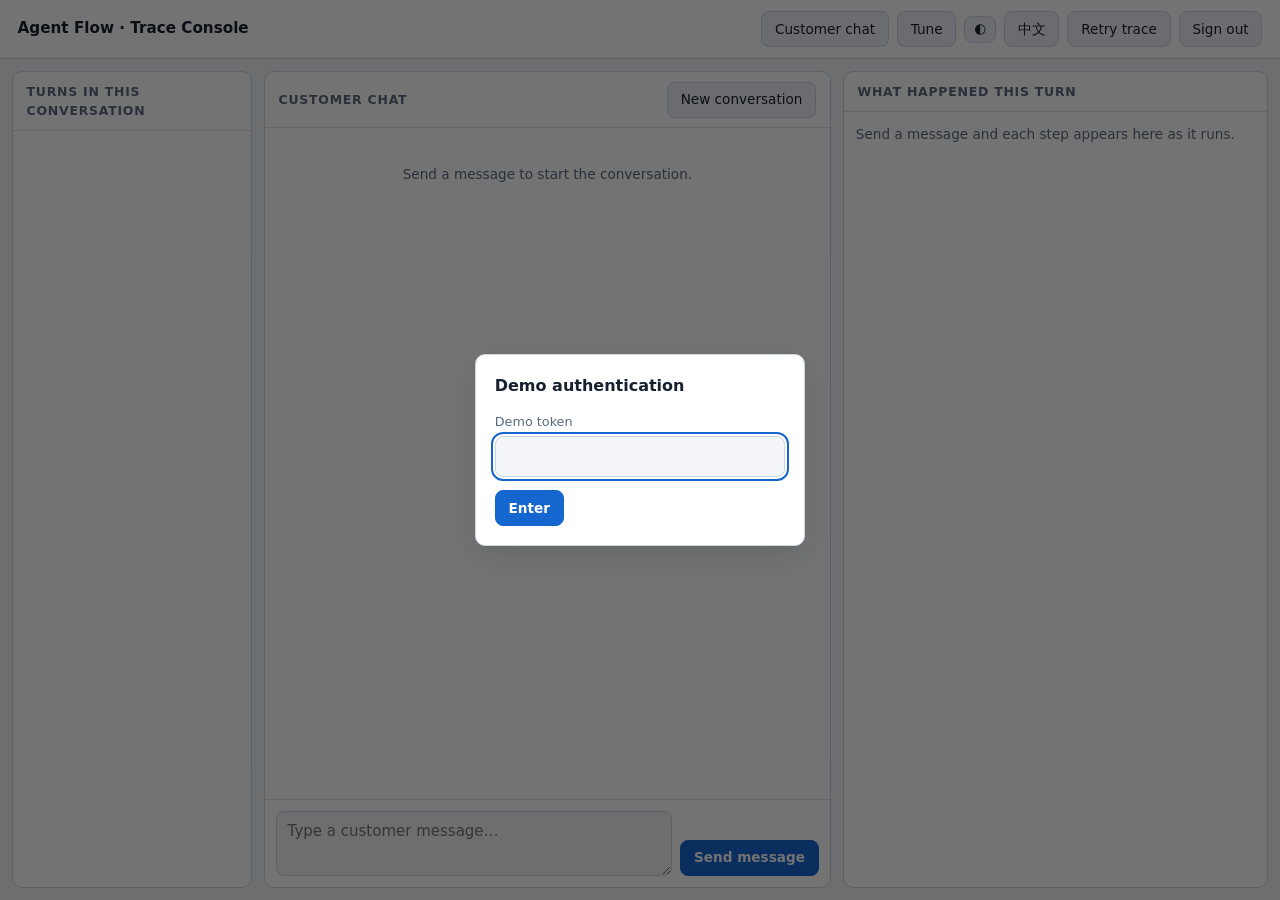
==== commit d79f0e48: "feat: conversation memory, editable prompts, chat-first console Four things blocked real use of the " ====
--- a/src/agent_flow/console/index.html
+++ b/src/agent_flow/console/index.html
@@ -9,10 +9,14 @@
 <body class="demo-page" data-title-key="app.title">
   <header id="app-header">
     <h1 data-i18n="app.title">Agent Flow · Trace Console</h1>
-    <a id="chat-link" class="ghost-button" href="chat.html" data-i18n="header.openChat">Customer chat</a>
-    <button id="lang-toggle" type="button" data-i18n="lang.toggle">EN</button>
-    <button id="retry-button" type="button" data-i18n="header.retry" hidden>Retry trace</button>
-    <button id="logout-button" type="button" data-i18n="header.signout" hidden>Sign out</button>
+    <div class="header-actions">
+      <a id="chat-link" class="ghost-button" href="chat.html" data-i18n="header.openChat">Customer chat</a>
+      <button id="tune-button" class="ghost-button" type="button" data-i18n="header.tune" hidden>Tune</button>
+      <button id="theme-toggle" class="icon-button" type="button" data-i18n-title="header.theme" title="Toggle theme" aria-label="Toggle theme">◐</button>
+      <button id="lang-toggle" class="ghost-button" type="button" data-i18n="lang.toggle">EN</button>
+      <button id="retry-button" type="button" data-i18n="header.retry" hidden>Retry trace</button>
+      <button id="logout-button" class="ghost-button" type="button" data-i18n="header.signout" hidden>Sign out</button>
+    </div>
   </header>
 
   <dialog id="token-dialog" aria-labelledby="token-title">
@@ -36,21 +40,38 @@
     </form>
   </dialog>
 
+  <dialog id="tune-dialog" class="tune-dialog" aria-labelledby="tune-title">
+    <header class="tune-header">
+      <h2 id="tune-title" data-i18n="tune.title">Tune the assistant</h2>
+      <button id="tune-close" class="ghost-button" type="button" data-i18n="tune.close">Close</button>
+    </header>
+    <p class="tune-hint" data-i18n="tune.hint"></p>
+    <div id="tune-body" class="tune-body"></div>
+  </dialog>
+
   <main class="demo-grid">
-    <aside id="trace-list" aria-label="Trace records"></aside>
-    <section id="trace-workspace" aria-live="polite"></section>
-    <aside id="chat-panel" aria-label="Customer chat">
-      <header id="chat-panel-header">
-        <span class="sim-title" data-i18n="chat.header">Customer chat</span>
-        <span class="sim-sub" data-i18n="chat.sub">Demo channel · console</span>
+    <aside id="trace-list" class="panel" aria-label="Trace records">
+      <h2 class="panel-title" data-i18n="list.title">Turns in this conversation</h2>
+      <div id="trace-items" class="panel-scroll"></div>
+    </aside>
+
+    <section id="chat-panel" class="panel" aria-label="Customer chat">
+      <header class="panel-head">
+        <h2 class="panel-title" data-i18n="chat.header">Customer chat</h2>
+        <button id="chat-reset" class="ghost-button" type="button" data-i18n="chat.new">New conversation</button>
       </header>
-      <div id="chat-transcript" aria-live="polite" aria-label="Message history"></div>
+      <div id="chat-transcript" class="panel-scroll" aria-live="polite" aria-label="Message history"></div>
       <form id="chat-form">
         <label for="chat-input" class="visually-hidden" data-i18n="chat.placeholder">Message</label>
         <textarea id="chat-input" name="message" rows="2" data-i18n-placeholder="chat.placeholder" required></textarea>
-        <button type="submit" data-i18n="chat.send">Send message</button>
+        <button id="chat-send" type="submit" data-i18n="chat.send">Send message</button>
       </form>
-    </aside>
+    </section>
+
+    <section id="trace-workspace" class="panel" aria-live="polite" aria-label="Pipeline steps">
+      <h2 class="panel-title" data-i18n="flow.title">What happened this turn</h2>
+      <div id="workspace-body" class="panel-scroll"></div>
+    </section>
   </main>
 
   <div id="alert-region" role="alert" aria-live="assertive"></div>
--- a/src/agent_flow/console/styles.css
+++ b/src/agent_flow/console/styles.css
@@ -1,702 +1,764 @@
+/* Tracewright console.
+   One stylesheet for both pages. Dark by default, light when the viewer's OS
+   asks for it, and either can be forced with data-theme on <html>. */
+
 :root {
-  --surface-0: #0b1118;
-  --surface-1: #121a24;
-  --surface-2: #1a2532;
-  --surface-3: #223141;
-  --border: #2a3a4d;
-  --border-soft: #1f2c3b;
-  --text: #e9eff6;
-  --text-dim: #8fa3b8;
+  color-scheme: dark;
+  --surface-0: #0b1017;
+  --surface-1: #111823;
+  --surface-2: #172131;
+  --surface-3: #1f2c3f;
+  --border: #26374d;
+  --border-soft: #1c2939;
+  --text: #e6edf6;
+  --text-dim: #93a4bb;
   --accent: #58a6ff;
-  --accent-soft: rgba(88, 166, 255, 0.14);
+  --accent-soft: rgba(88, 166, 255, 0.16);
+  --accent-text: #0b1017;
   --ok: #3fb97f;
-  --ok-soft: rgba(63, 185, 127, 0.14);
+  --ok-soft: rgba(63, 185, 127, 0.16);
   --warn: #e3b341;
-  --warn-soft: rgba(227, 179, 65, 0.14);
+  --warn-soft: rgba(227, 179, 65, 0.16);
   --fail: #f8636f;
-  --fail-soft: rgba(248, 99, 111, 0.14);
+  --fail-soft: rgba(248, 99, 111, 0.16);
   --running: #58a6ff;
+  --bubble-customer: #1e4976;
+  --bubble-agent: #172131;
   --radius: 10px;
+  --shadow: 0 10px 30px rgba(0, 0, 0, 0.45);
   --mono: ui-monospace, "Cascadia Code", "SF Mono", Consolas, monospace;
+}
+
+@media (prefers-color-scheme: light) {
+  :root {
+    color-scheme: light;
+    --surface-0: #f3f5f9;
+    --surface-1: #ffffff;
+    --surface-2: #eef1f6;
+    --surface-3: #e3e8f0;
+    --border: #ccd5e2;
+    --border-soft: #dde3ec;
+    --text: #16202e;
+    --text-dim: #5b6b81;
+    --accent: #1666d0;
+    --accent-soft: rgba(22, 102, 208, 0.12);
+    --accent-text: #ffffff;
+    --ok: #17794c;
+    --ok-soft: rgba(23, 121, 76, 0.12);
+    --warn: #8a6000;
+    --warn-soft: rgba(138, 96, 0, 0.14);
+    --fail: #c0293a;
+    --fail-soft: rgba(192, 41, 58, 0.12);
+    --running: #1666d0;
+    --bubble-customer: #d6e6fb;
+    --bubble-agent: #eef1f6;
+    --shadow: 0 10px 30px rgba(22, 32, 46, 0.14);
+  }
+}
+
+/* The in-page toggle must beat the media query in both directions. */
+:root[data-theme="dark"] {
+  color-scheme: dark;
+  --surface-0: #0b1017;
+  --surface-1: #111823;
+  --surface-2: #172131;
+  --surface-3: #1f2c3f;
+  --border: #26374d;
+  --border-soft: #1c2939;
+  --text: #e6edf6;
+  --text-dim: #93a4bb;
+  --accent: #58a6ff;
+  --accent-soft: rgba(88, 166, 255, 0.16);
+  --accent-text: #0b1017;
+  --ok: #3fb97f;
+  --ok-soft: rgba(63, 185, 127, 0.16);
+  --warn: #e3b341;
+  --warn-soft: rgba(227, 179, 65, 0.16);
+  --fail: #f8636f;
+  --fail-soft: rgba(248, 99, 111, 0.16);
+  --running: #58a6ff;
+  --bubble-customer: #1e4976;
+  --bubble-agent: #172131;
+  --shadow: 0 10px 30px rgba(0, 0, 0, 0.45);
+}
+
+:root[data-theme="light"] {
+  color-scheme: light;
+  --surface-0: #f3f5f9;
+  --surface-1: #ffffff;
+  --surface-2: #eef1f6;
+  --surface-3: #e3e8f0;
+  --border: #ccd5e2;
+  --border-soft: #dde3ec;
+  --text: #16202e;
+  --text-dim: #5b6b81;
+  --accent: #1666d0;
+  --accent-soft: rgba(22, 102, 208, 0.12);
+  --accent-text: #ffffff;
+  --ok: #17794c;
+  --ok-soft: rgba(23, 121, 76, 0.12);
+  --warn: #8a6000;
+  --warn-soft: rgba(138, 96, 0, 0.14);
+  --fail: #c0293a;
+  --fail-soft: rgba(192, 41, 58, 0.12);
+  --running: #1666d0;
+  --bubble-customer: #d6e6fb;
+  --bubble-agent: #eef1f6;
+  --shadow: 0 10px 30px rgba(22, 32, 46, 0.14);
 }
 
 * { box-sizing: border-box; }
 
 body {
   margin: 0;
-  min-height: 100vh;
-  background:
-    radial-gradient(1200px 500px at 70% -10%, rgba(88, 166, 255, 0.07), transparent 60%),
-    var(--surface-0);
+  background: var(--surface-0);
   color: var(--text);
-  font: 14px/1.55 system-ui, -apple-system, "Segoe UI", sans-serif;
-}
-
-/* ---------- Header ---------- */
+  font: 15px/1.55 system-ui, -apple-system, "Segoe UI", Roboto, "Noto Sans TC", sans-serif;
+}
+
+/* ---------------------------------------------------------------- header -- */
 
 #app-header {
-  position: sticky;
-  top: 0;
-  z-index: 10;
   display: flex;
   align-items: center;
-  gap: 0.6rem;
-  padding: 0.7rem 1.25rem;
-  background: rgba(18, 26, 36, 0.92);
-  backdrop-filter: blur(6px);
-  border-bottom: 1px solid var(--border-soft);
+  gap: 1rem;
+  padding: 0.7rem 1.1rem;
+  background: var(--surface-1);
+  border-bottom: 1px solid var(--border);
 }
 
 #app-header h1 {
+  margin: 0;
   font-size: 0.95rem;
   font-weight: 600;
-  letter-spacing: 0.02em;
-  margin: 0;
-  margin-right: auto;
-  color: var(--text);
-}
-
-#app-header h1::before {
-  content: "◉ ";
-  color: var(--accent);
-}
-
-/* ---------- Controls ---------- */
-
-button {
+  white-space: nowrap;
+}
+
+.header-actions {
+  display: flex;
+  align-items: center;
+  gap: 0.5rem;
+  margin-left: auto;
+  flex-wrap: wrap;
+}
+
+/* -------------------------------------------------------------- controls -- */
+
+button, .ghost-button {
+  font: inherit;
+  font-size: 0.85rem;
+  border-radius: 8px;
+  border: 1px solid var(--border);
   background: var(--surface-2);
   color: var(--text);
-  border: 1px solid var(--border);
-  border-radius: 8px;
-  padding: 0.42rem 0.9rem;
+  padding: 0.4rem 0.8rem;
   cursor: pointer;
-  font: inherit;
-  font-size: 0.85rem;
-  transition: border-color 0.12s ease, background 0.12s ease;
-}
-
-button:hover {
+  text-decoration: none;
+  display: inline-flex;
+  align-items: center;
+  gap: 0.35rem;
+  transition: background 0.12s ease, border-color 0.12s ease;
+}
+
+button:hover:not(:disabled), .ghost-button:hover { border-color: var(--accent); }
+
+button:disabled { opacity: 0.5; cursor: not-allowed; }
+
+button[type="submit"]:not(.ghost-button) {
+  background: var(--accent);
   border-color: var(--accent);
-  background: var(--surface-3);
-}
-
-button[type="submit"], #retry-confirm {
-  background: var(--accent-soft);
-  border-color: rgba(88, 166, 255, 0.45);
-}
-
-button[type="submit"]:hover, #retry-confirm:hover {
-  background: rgba(88, 166, 255, 0.24);
-}
-
-:focus-visible {
-  outline: 2px solid var(--accent);
-  outline-offset: 2px;
-}
+  color: var(--accent-text);
+  font-weight: 600;
+}
+
+.icon-button { padding: 0.35rem 0.55rem; line-height: 1; }
+
+:focus-visible { outline: 2px solid var(--accent); outline-offset: 2px; }
 
 input, textarea {
-  background: var(--surface-0);
-  color: var(--text);
-  border: 1px solid var(--border);
-  border-radius: 8px;
-  padding: 0.55rem 0.7rem;
   font: inherit;
   width: 100%;
-}
-
-input:focus, textarea:focus {
-  border-color: var(--accent);
-  outline: none;
-}
-
-textarea { min-height: 4.5rem; resize: vertical; }
+  color: var(--text);
+  background: var(--surface-0);
+  border: 1px solid var(--border);
+  border-radius: 8px;
+  padding: 0.5rem 0.65rem;
+  resize: vertical;
+}
 
 label {
-  font-size: 0.78rem;
-  font-weight: 600;
-  color: var(--text-dim);
-  text-transform: uppercase;
-  letter-spacing: 0.06em;
-}
-
-/* ---------- Layout ---------- */
-
-main {
-  display: grid;
-  grid-template-columns: minmax(250px, 320px) 1fr;
-  min-height: calc(100vh - 53px);
-}
-
-/* Demo console: trace list · workspace · live customer chat, all in one view. */
-body.demo-page { height: 100vh; overflow: hidden; }
-main.demo-grid {
-  grid-template-columns: minmax(230px, 300px) minmax(0, 1fr) minmax(320px, 400px);
-  height: calc(100vh - 53px);
-  min-height: 0;
-}
-main.demo-grid > * { min-height: 0; }
-
-#chat-panel {
-  display: flex;
-  flex-direction: column;
-  background: var(--surface-1);
-  border-left: 1px solid var(--border);
-  overflow: hidden;
-}
-
-#chat-panel-header {
-  display: flex;
-  flex-direction: column;
-  gap: 0.1rem;
-  padding: 0.8rem 1rem;
-  border-bottom: 1px solid var(--border-soft);
-}
-#chat-panel-header .sim-title { font-weight: 600; font-size: 0.92rem; }
-#chat-panel-header .sim-sub { font-size: 0.72rem; color: var(--text-dim); }
-
-#chat-panel #chat-transcript {
-  flex: 1 1 auto;
-  display: flex;
-  flex-direction: column;
-  gap: 0.5rem;
-  padding: 1rem;
-  overflow-y: auto;
-}
-
-#chat-panel #chat-form {
-  display: flex;
-  align-items: flex-end;
-  gap: 0.5rem;
-  padding: 0.75rem;
-  border-top: 1px solid var(--border-soft);
-  background: var(--surface-0);
-}
-#chat-panel #chat-form textarea { flex: 1 1 auto; min-height: 2.6rem; }
-#chat-panel #chat-form button { flex: 0 0 auto; white-space: nowrap; }
-
-#trace-list {
-  background: var(--surface-1);
-  border-right: 1px solid var(--border-soft);
-  padding: 0.9rem;
-  overflow: auto;
-}
-
-#trace-workspace {
-  padding: 1.25rem 1.5rem;
-  overflow: auto;
-}
-
-#trace-list > p, #trace-workspace > p:only-child {
-  color: var(--text-dim);
-  text-align: center;
-  margin-top: 2.5rem;
-  font-size: 0.9rem;
-}
-
-/* ---------- Trace list ---------- */
-
-.trace-item {
-  display: flex;
-  align-items: center;
-  justify-content: space-between;
-  gap: 0.6rem;
-  width: 100%;
-  text-align: left;
-  margin-bottom: 0.45rem;
-  padding: 0.6rem 0.75rem;
-  background: var(--surface-2);
-  border: 1px solid var(--border-soft);
-  border-radius: var(--radius);
-  font-family: var(--mono);
+  display: block;
   font-size: 0.8rem;
-  overflow: hidden;
-}
-
-.trace-item > span:first-child {
-  overflow: hidden;
-  text-overflow: ellipsis;
-  white-space: nowrap;
-}
-
-.trace-item[aria-pressed="true"] {
-  border-color: var(--accent);
-  background: var(--accent-soft);
-}
-
-/* ---------- Workspace ---------- */
-
-.workspace-heading {
-  font-family: var(--mono);
-  font-size: 0.85rem;
-  color: var(--text-dim);
-  margin: 0 0 1rem;
-  padding-bottom: 0.75rem;
-  border-bottom: 1px solid var(--border-soft);
-}
-
-.workspace-heading::before {
-  content: "trace / ";
-  color: var(--accent);
-}
-
-/* Horizontal node flow scrolls inside its own container. */
-.node-flow {
-  display: flex;
-  align-items: flex-start;
-  gap: 1.4rem;
-  overflow-x: auto;
-  padding: 0.25rem 0.25rem 1rem;
-}
-
-.node {
-  position: relative;
-  flex: 0 0 auto;
-  min-width: 200px;
-  max-width: 280px;
-  background: var(--surface-1);
-  border: 1px solid var(--border);
-  border-left: 3px solid var(--text-dim);
-  border-radius: var(--radius);
-  padding: 0.7rem 0.8rem;
-  cursor: pointer;
-  transition: border-color 0.12s ease, transform 0.12s ease;
-}
-
-.node:hover { transform: translateY(-1px); }
-
-/* Connector arrows between pipeline nodes. */
-.node + .node::before {
-  content: "→";
-  position: absolute;
-  left: -1.15rem;
-  top: 0.8rem;
-  color: var(--text-dim);
-  pointer-events: none;
-}
-
-.node > strong {
-  display: block;
-  font-family: var(--mono);
-  font-size: 0.82rem;
-  margin-bottom: 0.35rem;
-  word-break: break-word;
-}
-
-.node-completed, .node-succeeded { border-left-color: var(--ok); }
-.node-running, .node-queued { border-left-color: var(--running); }
-.node-failed, .node-error { border-left-color: var(--fail); }
-
-.node-failed { background: linear-gradient(180deg, var(--fail-soft), var(--surface-1) 55%); }
-
-.node[aria-expanded="true"] { border-color: var(--accent); }
-
-/* ---------- Status badges ---------- */
-
-.status {
-  display: inline-flex;
-  align-items: center;
-  gap: 0.3rem;
-  flex: 0 0 auto;
-  font-size: 0.72rem;
-  font-weight: 600;
-  text-transform: uppercase;
-  letter-spacing: 0.04em;
-  padding: 0.12rem 0.55rem;
-  border-radius: 999px;
-  border: 1px solid var(--border);
-  background: var(--surface-2);
-  color: var(--text-dim);
-}
-
-.status-ok, .status-succeeded, .status-completed {
-  color: var(--ok);
-  background: var(--ok-soft);
-  border-color: rgba(63, 185, 127, 0.4);
-}
-.status-running, .status-queued {
-  color: var(--running);
-  background: var(--accent-soft);
-  border-color: rgba(88, 166, 255, 0.4);
-}
-.status-failed, .status-error {
-  color: var(--fail);
-  background: var(--fail-soft);
-  border-color: rgba(248, 99, 111, 0.4);
-}
-.status-handoff {
-  color: var(--warn);
-  background: var(--warn-soft);
-  border-color: rgba(227, 179, 65, 0.4);
-}
-
-/* ---------- Node detail panel ---------- */
-
-.node-detail {
-  display: flex;
-  flex-direction: column;
-  gap: 0.3rem;
-  margin-top: 0.6rem;
-  padding-top: 0.6rem;
-  border-top: 1px dashed var(--border);
-  font-size: 0.78rem;
-  color: var(--text-dim);
-}
-
-.detail-field {
-  font-family: var(--mono);
-  color: var(--text);
-  word-break: break-word;
-}
-
-/* Field labels live in pseudo-elements: visible to humans, invisible to
-   textContent, so allowlisted values stay the element's only text. */
-.detail-field::before {
-  display: block;
-  font-family: inherit;
-  font-size: 0.68rem;
-  text-transform: uppercase;
-  letter-spacing: 0.06em;
-  color: var(--text-dim);
-}
-
-.detail-field[data-decision-summary]::before { content: "decision"; }
-.detail-field[data-reason-codes]::before { content: "reason codes"; }
-.detail-field[data-model-role]::before { content: "model role"; }
-.detail-field[data-model-profile]::before { content: "model profile"; }
-.detail-field[data-duration-ms]::before { content: "duration (ms)"; }
-.detail-field[data-input-tokens]::before { content: "input tokens"; }
-.detail-field[data-output-tokens]::before { content: "output tokens"; }
-.detail-field[data-tool]::before { content: "tool"; }
-.detail-field[data-freshness-seconds]::before { content: "freshness (s)"; }
-.detail-field[data-attempt]::before { content: "attempt"; }
-.detail-field[data-delivery-disposition]::before { content: "disposition"; }
-.detail-field[data-error-code]::before { content: "error code"; color: var(--fail); }
-.detail-field[data-error-code] { color: var(--fail); }
-.detail-field[data-failure-stage]::before { content: "failure stage"; }
-.detail-field[data-component]::before { content: "component"; }
-.detail-field[data-operation]::before { content: "operation"; }
-.detail-field[data-artifact-id]::before { content: "artifact"; }
-.detail-field[data-semantic-version]::before { content: "version"; }
-.detail-field[data-checksum]::before { content: "checksum"; }
-.detail-field[data-sequence]::before { content: "sequence"; }
-.detail-field[data-created-at]::before { content: "created at"; }
-
-/* ---------- Dialogs ---------- */
-
-dialog {
-  background: var(--surface-1);
-  color: var(--text);
-  border: 1px solid var(--border);
-  border-radius: 14px;
-  padding: 1.5rem;
-  min-width: min(320px, 90vw);
-  box-shadow: 0 20px 60px rgba(0, 0, 0, 0.5);
-}
-
-dialog::backdrop { background: rgba(4, 8, 13, 0.7); }
-
-dialog h2 { margin: 0 0 0.4rem; font-size: 1rem; }
-
-#token-form, #retry-form { display: grid; gap: 0.7rem; }
-
-#retry-form menu {
-  display: flex;
-  justify-content: flex-end;
-  gap: 0.5rem;
-  margin: 0.3rem 0 0;
-  padding: 0;
-}
-
-/* ---------- Header ghost links ---------- */
-
-.ghost-button {
-  display: inline-flex;
-  align-items: center;
-  text-decoration: none;
-  background: transparent;
-  color: var(--text-dim);
-  border: 1px solid var(--border);
-  border-radius: 8px;
-  padding: 0.42rem 0.9rem;
-  font-size: 0.85rem;
-  transition: color 0.12s ease, border-color 0.12s ease;
-}
-.ghost-button:hover { color: var(--text); border-color: var(--accent); }
-
-/* ---------- Customer chat page ---------- */
-
-body.chat-page { height: 100vh; overflow: hidden; }
-
-#chat-main {
-  display: flex;
-  justify-content: center;
-  height: calc(100vh - 53px);
-  padding: 1rem;
-}
-
-#chat-window {
-  display: flex;
-  flex-direction: column;
-  width: min(720px, 100%);
-  height: 100%;
-  background: var(--surface-1);
-  border: 1px solid var(--border-soft);
-  border-radius: 14px;
-  overflow: hidden;
-}
-
-#chat-transcript {
-  flex: 1 1 auto;
-  display: flex;
-  flex-direction: column;
-  gap: 0.5rem;
-  padding: 1rem;
-  overflow-y: auto;
-}
-
-.chat-empty {
-  margin: auto;
-  color: var(--text-dim);
-  font-size: 0.9rem;
-}
-
-#chat-form {
-  display: flex;
-  align-items: flex-end;
-  gap: 0.5rem;
-  padding: 0.75rem;
-  border-top: 1px solid var(--border-soft);
-  background: var(--surface-0);
-}
-#chat-form textarea { flex: 1 1 auto; min-height: 2.6rem; }
-#chat-form button { flex: 0 0 auto; white-space: nowrap; }
+  color: var(--text-dim);
+  margin-bottom: 0.3rem;
+}
 
 .visually-hidden {
   position: absolute;
-  width: 1px;
-  height: 1px;
-  margin: -1px;
-  padding: 0;
+  width: 1px; height: 1px;
+  padding: 0; margin: -1px;
   overflow: hidden;
   clip: rect(0 0 0 0);
   white-space: nowrap;
   border: 0;
 }
 
-/* ---------- Chatroom transcript ---------- */
+/* ---------------------------------------------------------------- layout -- */
+
+/* Header row + content row: no hardcoded header height to drift out of sync. */
+body.demo-page {
+  height: 100vh;
+  display: grid;
+  grid-template-rows: auto minmax(0, 1fr);
+  overflow: hidden;
+}
+
+main.demo-grid {
+  display: grid;
+  grid-template-columns: minmax(0, 15rem) minmax(0, 2fr) minmax(0, 1.5fr);
+  gap: 0.75rem;
+  padding: 0.75rem;
+  min-height: 0;
+}
+
+.panel {
+  display: grid;
+  grid-template-rows: auto minmax(0, 1fr);
+  min-height: 0;
+  background: var(--surface-1);
+  border: 1px solid var(--border);
+  border-radius: var(--radius);
+  overflow: hidden;
+}
+
+.panel-head {
+  display: flex;
+  align-items: center;
+  gap: 0.5rem;
+  padding: 0.6rem 0.85rem;
+  border-bottom: 1px solid var(--border-soft);
+}
+
+.panel-title {
+  margin: 0;
+  padding: 0.6rem 0.85rem;
+  font-size: 0.78rem;
+  font-weight: 600;
+  text-transform: uppercase;
+  letter-spacing: 0.06em;
+  color: var(--text-dim);
+  border-bottom: 1px solid var(--border-soft);
+}
+
+.panel-head .panel-title {
+  padding: 0;
+  border: 0;
+  margin-right: auto;
+}
+
+.panel-scroll {
+  min-height: 0;
+  overflow-y: auto;
+  padding: 0.75rem;
+}
+
+#chat-panel { grid-template-rows: auto minmax(0, 1fr) auto; }
+
+/* ------------------------------------------------------------ trace list -- */
+
+.trace-item {
+  display: flex;
+  align-items: center;
+  gap: 0.5rem;
+  width: 100%;
+  text-align: left;
+  margin-bottom: 0.4rem;
+  background: var(--surface-2);
+  border: 1px solid transparent;
+}
+
+.trace-item span:first-child {
+  flex: 1;
+  min-width: 0;
+  overflow: hidden;
+  text-overflow: ellipsis;
+  white-space: nowrap;
+  font-family: var(--mono);
+  font-size: 0.76rem;
+}
+
+.trace-item[aria-pressed="true"] {
+  border-color: var(--accent);
+  background: var(--accent-soft);
+}
+
+.empty-note {
+  margin: 0;
+  color: var(--text-dim);
+  font-size: 0.85rem;
+}
+
+/* ---------------------------------------------------------------- status -- */
+
+.status {
+  font-size: 0.72rem;
+  padding: 0.1rem 0.45rem;
+  border-radius: 999px;
+  border: 1px solid var(--border);
+  white-space: nowrap;
+}
+
+.status-succeeded, .status-completed {
+  color: var(--ok); background: var(--ok-soft); border-color: var(--ok);
+}
+.status-running, .status-queued {
+  color: var(--running); background: var(--accent-soft); border-color: var(--running);
+}
+.status-failed, .status-cancelled {
+  color: var(--fail); background: var(--fail-soft); border-color: var(--fail);
+}
+
+/* ------------------------------------------------------------------ chat -- */
 
 .chat-row {
   display: flex;
-  width: 100%;
-}
+  flex-direction: column;
+  margin-bottom: 0.7rem;
+  max-width: 82%;
+}
+
+.chat-customer { margin-left: auto; align-items: flex-end; }
+.chat-agent { margin-right: auto; align-items: flex-start; }
+.chat-status { margin: 0.4rem auto; max-width: 100%; align-items: center; }
 
 .chat-bubble {
-  max-width: 78%;
   padding: 0.5rem 0.75rem;
   border-radius: 14px;
-  font-size: 0.88rem;
-  line-height: 1.45;
-  word-break: break-word;
   white-space: pre-wrap;
-  box-shadow: 0 1px 2px rgba(0, 0, 0, 0.25);
-}
-
-/* Customer messages sit on the right, agent replies on the left. */
-.chat-customer { justify-content: flex-end; }
+  overflow-wrap: anywhere;
+}
+
 .chat-customer .chat-bubble {
-  background: var(--accent);
-  color: #06121f;
+  background: var(--bubble-customer);
   border-bottom-right-radius: 4px;
 }
 
-.chat-agent { justify-content: flex-start; }
 .chat-agent .chat-bubble {
-  background: var(--surface-3);
-  color: var(--text);
-  border: 1px solid var(--border);
+  background: var(--bubble-agent);
+  border: 1px solid var(--border-soft);
   border-bottom-left-radius: 4px;
 }
 
-/* Status transitions are centered, quiet pills. */
-.chat-status { justify-content: center; }
 .chat-status .chat-bubble {
   background: transparent;
-  color: var(--text-dim);
+  border: 1px solid var(--border);
+  color: var(--text-dim);
+  font-size: 0.78rem;
+  padding: 0.15rem 0.6rem;
+  animation: pulse 1.4s ease-in-out infinite;
+}
+
+@keyframes pulse { 50% { opacity: 0.45; } }
+
+@media (prefers-reduced-motion: reduce) {
+  .chat-status .chat-bubble { animation: none; }
+}
+
+.chat-time {
+  font-size: 0.68rem;
+  color: var(--text-dim);
+  margin-top: 0.2rem;
+}
+
+.chat-empty {
+  margin: 0;
+  color: var(--text-dim);
+  font-size: 0.85rem;
+  text-align: center;
+  padding-top: 1.5rem;
+}
+
+#chat-form {
+  display: flex;
+  gap: 0.5rem;
+  align-items: flex-end;
+  padding: 0.7rem;
+  border-top: 1px solid var(--border-soft);
+}
+
+#chat-form textarea { flex: 1; }
+#chat-form button { white-space: nowrap; }
+
+/* -------------------------------------------------------- step timeline -- */
+
+/* Vertical: the pipeline is a sequence, and a vertical list keeps every step
+   readable in a narrow column instead of scrolling two cards at a time. */
+.node-flow {
+  display: flex;
+  flex-direction: column;
+  gap: 0.4rem;
+}
+
+.node {
+  border: 1px solid var(--border);
+  border-left: 3px solid var(--border);
+  border-radius: 8px;
+  background: var(--surface-2);
+  padding: 0.5rem 0.65rem;
+  cursor: pointer;
+}
+
+.node > strong {
+  font-size: 0.82rem;
+  font-family: var(--mono);
+  font-weight: 600;
+  margin-right: 0.5rem;
+}
+
+.node-succeeded, .node-completed { border-left-color: var(--ok); }
+.node-running { border-left-color: var(--running); }
+.node-failed, .node-cancelled { border-left-color: var(--fail); background: var(--fail-soft); }
+
+.node:hover { border-color: var(--accent); }
+
+.node-detail {
+  display: flex;
+  flex-wrap: wrap;
+  gap: 0.3rem;
+  margin-top: 0.5rem;
+  padding-top: 0.5rem;
+  border-top: 1px dashed var(--border);
+}
+
+.detail-field {
+  font-size: 0.74rem;
+  font-family: var(--mono);
+  background: var(--surface-3);
+  border: 1px solid var(--border-soft);
+  border-radius: 6px;
+  padding: 0.15rem 0.45rem;
+  overflow-wrap: anywhere;
+}
+
+/* Labels live in CSS so each element's textContent stays exactly the value —
+   the browser tests assert on that, and it keeps values copy-pasteable. */
+.detail-field[data-decision-summary]::before { content: "decision: "; color: var(--text-dim); }
+.detail-field[data-reason-codes]::before { content: "reasons: "; color: var(--text-dim); }
+.detail-field[data-model-role]::before { content: "role: "; color: var(--text-dim); }
+.detail-field[data-model-profile]::before { content: "profile: "; color: var(--text-dim); }
+.detail-field[data-duration-ms]::before { content: "ms: "; color: var(--text-dim); }
+.detail-field[data-input-tokens]::before { content: "in: "; color: var(--text-dim); }
+.detail-field[data-output-tokens]::before { content: "out: "; color: var(--text-dim); }
+.detail-field[data-tool]::before { content: "tool: "; color: var(--text-dim); }
+.detail-field[data-freshness-seconds]::before { content: "fresh: "; color: var(--text-dim); }
+.detail-field[data-attempt]::before { content: "attempt: "; color: var(--text-dim); }
+.detail-field[data-delivery-disposition]::before { content: "delivery: "; color: var(--text-dim); }
+.detail-field[data-error-code]::before { content: "error: "; color: var(--fail); }
+.detail-field[data-failure-stage]::before { content: "stage: "; color: var(--text-dim); }
+.detail-field[data-component]::before { content: "component: "; color: var(--text-dim); }
+.detail-field[data-operation]::before { content: "operation: "; color: var(--text-dim); }
+.detail-field[data-artifact-id]::before { content: "artifact: "; color: var(--text-dim); }
+.detail-field[data-semantic-version]::before { content: "version: "; color: var(--text-dim); }
+.detail-field[data-checksum]::before { content: "checksum: "; color: var(--text-dim); }
+.detail-field[data-sequence]::before { content: "seq: "; color: var(--text-dim); }
+.detail-field[data-created-at]::before { content: "at: "; color: var(--text-dim); }
+.detail-field[data-intent]::before { content: "intent: "; color: var(--text-dim); }
+.detail-field[data-emotion-category]::before { content: "emotion: "; color: var(--text-dim); }
+
+.workspace-heading {
+  margin: 0 0 0.6rem;
+  font-family: var(--mono);
+  font-size: 0.78rem;
+  color: var(--text-dim);
+  overflow-wrap: anywhere;
+}
+
+/* ------------------------------------------------------ reasoning trail -- */
+
+details.reasoning-trail, details.io-reasoning {
+  margin-bottom: 0.75rem;
+  border: 1px solid var(--border-soft);
+  border-radius: 8px;
+  background: var(--surface-2);
+}
+
+details summary {
+  cursor: pointer;
+  padding: 0.45rem 0.65rem;
+  font-size: 0.78rem;
+  color: var(--text-dim);
+  font-weight: 600;
+}
+
+.reasoning-steps {
+  margin: 0;
+  padding: 0 0.65rem 0.6rem 1.8rem;
+  font-size: 0.78rem;
+}
+
+.reasoning-step { margin-bottom: 0.3rem; }
+.reasoning-node { font-family: var(--mono); color: var(--accent); margin-right: 0.4rem; }
+.reasoning-detail { color: var(--text-dim); overflow-wrap: anywhere; }
+.reasoning-failed .reasoning-node { color: var(--fail); }
+
+.reasoning-cot {
+  padding: 0.5rem 0.65rem;
+  border-top: 1px solid var(--border-soft);
+}
+
+.reasoning-cot-node { font-family: var(--mono); font-size: 0.74rem; color: var(--accent); }
+.reasoning-cot-model { font-size: 0.72rem; color: var(--text-dim); margin-left: 0.4rem; }
+
+.reasoning-cot-text {
+  margin: 0.35rem 0 0;
   font-size: 0.75rem;
-  letter-spacing: 0.04em;
-  box-shadow: none;
-  padding: 0.15rem 0.6rem;
-  display: inline-flex;
-  align-items: center;
-  gap: 0.4rem;
-}
-
-.chat-status .chat-bubble::before {
-  content: "";
-  width: 0.5rem;
-  height: 0.5rem;
-  border-radius: 50%;
-  background: var(--running);
-  animation: chat-pulse 1s ease-in-out infinite;
-}
-
-@keyframes chat-pulse {
-  0%, 100% { opacity: 0.3; }
-  50% { opacity: 1; }
-}
-
-/* ---------- Reasoning summary (operator view) ---------- */
-
-.reasoning-trail {
-  margin: 0 0 1.25rem;
-  background: var(--surface-1);
+  white-space: pre-wrap;
+  overflow-wrap: anywhere;
+  max-height: 14rem;
+  overflow-y: auto;
+  color: var(--text-dim);
+}
+
+/* -------------------------------------------------- input/output panel --- */
+
+.io-panel {
+  margin-bottom: 0.75rem;
   border: 1px solid var(--border-soft);
-  border-radius: var(--radius);
-  padding: 0.5rem 0.9rem;
-}
-
-.reasoning-trail > summary {
-  cursor: pointer;
-  font-size: 0.8rem;
-  font-weight: 600;
-  color: var(--text-dim);
+  border-radius: 8px;
+  background: var(--surface-2);
+  padding: 0.65rem;
+}
+
+.io-heading {
+  margin: 0 0 0.5rem;
+  font-size: 0.78rem;
   text-transform: uppercase;
   letter-spacing: 0.06em;
-  list-style: none;
-}
-
-.reasoning-trail > summary::before {
-  content: "▸ ";
-  color: var(--accent);
-}
-.reasoning-trail[open] > summary::before { content: "▾ "; }
-
-.reasoning-steps {
-  list-style: none;
-  margin: 0.7rem 0 0.2rem;
+  color: var(--text-dim);
+}
+
+.io-row { margin-bottom: 0.55rem; }
+
+.io-label {
+  display: block;
+  font-size: 0.72rem;
+  color: var(--text-dim);
+  margin-bottom: 0.15rem;
+}
+
+.io-text {
+  margin: 0;
+  font-size: 0.85rem;
+  white-space: pre-wrap;
+  overflow-wrap: anywhere;
+}
+
+.io-muted { color: var(--text-dim); }
+
+.io-tag {
+  display: inline-block;
+  font-size: 0.7rem;
+  padding: 0.05rem 0.4rem;
+  margin-right: 0.4rem;
+  border-radius: 999px;
+  color: var(--warn);
+  background: var(--warn-soft);
+  border: 1px solid var(--warn);
+}
+
+.io-citations { margin: 0.3rem 0 0; font-size: 0.76rem; }
+
+/* --------------------------------------------------------------- dialogs -- */
+
+dialog {
+  border: 1px solid var(--border);
+  border-radius: var(--radius);
+  background: var(--surface-1);
+  color: var(--text);
+  padding: 1.2rem;
+  box-shadow: var(--shadow);
+  max-width: min(46rem, 92vw);
+}
+
+dialog::backdrop { background: rgba(0, 0, 0, 0.55); }
+
+dialog h2 { margin: 0 0 0.8rem; font-size: 1rem; }
+
+dialog menu {
+  display: flex;
+  justify-content: flex-end;
+  gap: 0.5rem;
+  margin: 1rem 0 0;
   padding: 0;
-  display: flex;
-  flex-direction: column;
-  gap: 0.4rem;
-}
-
-.reasoning-step {
-  display: grid;
-  grid-template-columns: minmax(140px, 180px) 1fr;
-  gap: 0.75rem;
-  align-items: baseline;
-  padding-left: 0.75rem;
-  border-left: 2px solid var(--border);
-  font-size: 0.82rem;
-}
-
-.reasoning-failed { border-left-color: var(--fail); }
-.reasoning-completed { border-left-color: var(--ok); }
-
-.reasoning-node {
+}
+
+#token-form button { margin-top: 0.8rem; }
+
+/* ----------------------------------------------------------- tune dialog -- */
+
+.tune-dialog { width: min(56rem, 94vw); max-height: 86vh; overflow-y: auto; }
+
+.tune-header {
+  display: flex;
+  align-items: center;
+  gap: 1rem;
+  margin-bottom: 0.4rem;
+}
+
+.tune-header h2 { margin: 0; }
+.tune-header button { margin-left: auto; }
+
+.tune-hint {
+  margin: 0 0 1rem;
+  font-size: 0.8rem;
+  color: var(--text-dim);
+}
+
+.tune-section { margin-bottom: 1.4rem; }
+
+.tune-section > h3 {
+  margin: 0 0 0.6rem;
+  font-size: 0.78rem;
+  text-transform: uppercase;
+  letter-spacing: 0.06em;
+  color: var(--text-dim);
+}
+
+.tune-card {
+  border: 1px solid var(--border-soft);
+  border-radius: 8px;
+  background: var(--surface-2);
+  padding: 0.7rem;
+  margin-bottom: 0.6rem;
+}
+
+.tune-card-head {
+  display: flex;
+  align-items: center;
+  gap: 0.5rem;
+  flex-wrap: wrap;
+  margin-bottom: 0.5rem;
+}
+
+.tune-name { font-family: var(--mono); font-size: 0.82rem; font-weight: 600; }
+
+.tune-meta {
+  font-size: 0.72rem;
+  color: var(--text-dim);
+  font-family: var(--mono);
+}
+
+.tune-badge {
+  font-size: 0.7rem;
+  padding: 0.05rem 0.45rem;
+  border-radius: 999px;
+  border: 1px solid var(--border);
+  color: var(--text-dim);
+}
+
+.tune-badge.is-edited {
+  color: var(--warn);
+  background: var(--warn-soft);
+  border-color: var(--warn);
+}
+
+.tune-card textarea {
+  min-height: 9rem;
   font-family: var(--mono);
   font-size: 0.78rem;
-  color: var(--accent);
-  word-break: break-word;
-}
-
-.reasoning-detail { color: var(--text); word-break: break-word; }
-.reasoning-failed .reasoning-detail { color: var(--fail); }
-
-/* ---------- Input / output (admin only) ---------- */
-
-.io-panel {
-  margin: 0 0 1.25rem;
+}
+
+.tune-actions {
+  display: flex;
+  gap: 0.5rem;
+  align-items: center;
+  margin-top: 0.5rem;
+}
+
+.tune-saved { font-size: 0.76rem; color: var(--ok); }
+
+.tune-table {
+  width: 100%;
+  border-collapse: collapse;
+  font-size: 0.8rem;
+}
+
+.tune-table th, .tune-table td {
+  text-align: left;
+  padding: 0.35rem 0.5rem;
+  border-bottom: 1px solid var(--border-soft);
+}
+
+.tune-table th { color: var(--text-dim); font-weight: 600; font-size: 0.74rem; }
+.tune-table td { font-family: var(--mono); font-size: 0.76rem; }
+.tune-table tr.is-off td { color: var(--text-dim); text-decoration: line-through; }
+
+.tune-scroll { overflow-x: auto; }
+
+/* ------------------------------------------------------------- chat page -- */
+
+body.chat-page {
+  min-height: 100vh;
+  display: grid;
+  grid-template-rows: auto minmax(0, 1fr);
+}
+
+#chat-main {
+  display: grid;
+  place-items: center;
+  padding: 1rem;
+  min-height: 0;
+}
+
+#chat-window {
+  display: grid;
+  grid-template-rows: minmax(0, 1fr) auto;
+  width: min(44rem, 100%);
+  height: 100%;
   background: var(--surface-1);
-  border: 1px solid var(--border-soft);
+  border: 1px solid var(--border);
   border-radius: var(--radius);
-  padding: 0.9rem 1rem;
-}
-
-.io-heading {
-  margin: 0 0 0.7rem;
-  font-size: 0.8rem;
-  font-weight: 600;
-  color: var(--text-dim);
-  text-transform: uppercase;
-  letter-spacing: 0.06em;
-}
-
-.io-row { display: flex; flex-direction: column; gap: 0.3rem; }
-.io-row + .io-row { margin-top: 0.8rem; }
-
-.io-label {
-  font-size: 0.7rem;
-  font-weight: 600;
-  text-transform: uppercase;
-  letter-spacing: 0.05em;
-  color: var(--text-dim);
-}
-
-.io-text {
+  overflow: hidden;
+}
+
+body.chat-page #chat-transcript {
+  min-height: 0;
+  overflow-y: auto;
+  padding: 1rem;
+}
+
+/* ---------------------------------------------------------------- alerts -- */
+
+#alert-region {
+  position: fixed;
+  right: 1rem;
+  bottom: 1rem;
+  z-index: 20;
+  max-width: min(24rem, 90vw);
+}
+
+#alert-region p {
   margin: 0;
-  padding: 0.55rem 0.75rem;
-  border-radius: 10px;
-  font-size: 0.9rem;
-  line-height: 1.5;
-  white-space: pre-wrap;
-  word-break: break-word;
-}
-
-.io-input .io-text {
-  background: var(--accent-soft);
-  border: 1px solid rgba(88, 166, 255, 0.35);
-}
-.io-output .io-text {
-  background: var(--surface-2);
-  border: 1px solid var(--border);
-}
-.io-handoff { border-color: rgba(227, 179, 65, 0.4) !important; }
-.io-muted { color: var(--text-dim); }
-
-.io-tag {
-  display: inline-block;
-  margin-right: 0.5rem;
-  padding: 0.05rem 0.45rem;
-  border-radius: 999px;
-  font-size: 0.7rem;
-  font-weight: 600;
-  color: var(--warn);
-  background: var(--warn-soft);
-}
-
-.io-citations {
-  margin: 0.4rem 0 0;
-  display: flex;
-  gap: 0.5rem;
-  align-items: baseline;
-  flex-wrap: wrap;
-  font-family: var(--mono);
-  font-size: 0.75rem;
-  color: var(--text-dim);
-}
-
-/* ---------- Alerts ---------- */
-
-#alert-region:not(:empty) {
-  position: fixed;
-  bottom: 1rem;
-  right: 1rem;
-  z-index: 20;
-  max-width: 360px;
-  background: var(--surface-2);
+  padding: 0.55rem 0.8rem;
+  font-size: 0.82rem;
+  border-radius: 8px;
+  color: var(--fail);
+  background: var(--surface-1);
   border: 1px solid var(--fail);
-  border-left-width: 3px;
-  border-radius: var(--radius);
-  padding: 0.75rem 1rem;
-  box-shadow: 0 12px 32px rgba(0, 0, 0, 0.45);
-}
-
-#alert-region p { margin: 0; font-size: 0.85rem; }
-
-@media (max-width: 720px) {
-  main { grid-template-columns: 1fr; }
-  #trace-list { max-height: 40vh; border-right: none; border-bottom: 1px solid var(--border-soft); }
-  #chat-window { border-radius: 0; }
-  #chat-main { padding: 0; }
-}
+  box-shadow: var(--shadow);
+}
+
+/* ------------------------------------------------------------ responsive -- */
+
+@media (max-width: 1100px) {
+  main.demo-grid { grid-template-columns: minmax(0, 1fr) minmax(0, 1fr); }
+  #trace-list { display: none; }
+}
+
+@media (max-width: 780px) {
+  body.demo-page { height: auto; overflow: auto; }
+  main.demo-grid { grid-template-columns: minmax(0, 1fr); }
+  .panel { max-height: 70vh; }
+  #app-header { flex-wrap: wrap; }
+  #chat-window { height: 78vh; }
+}
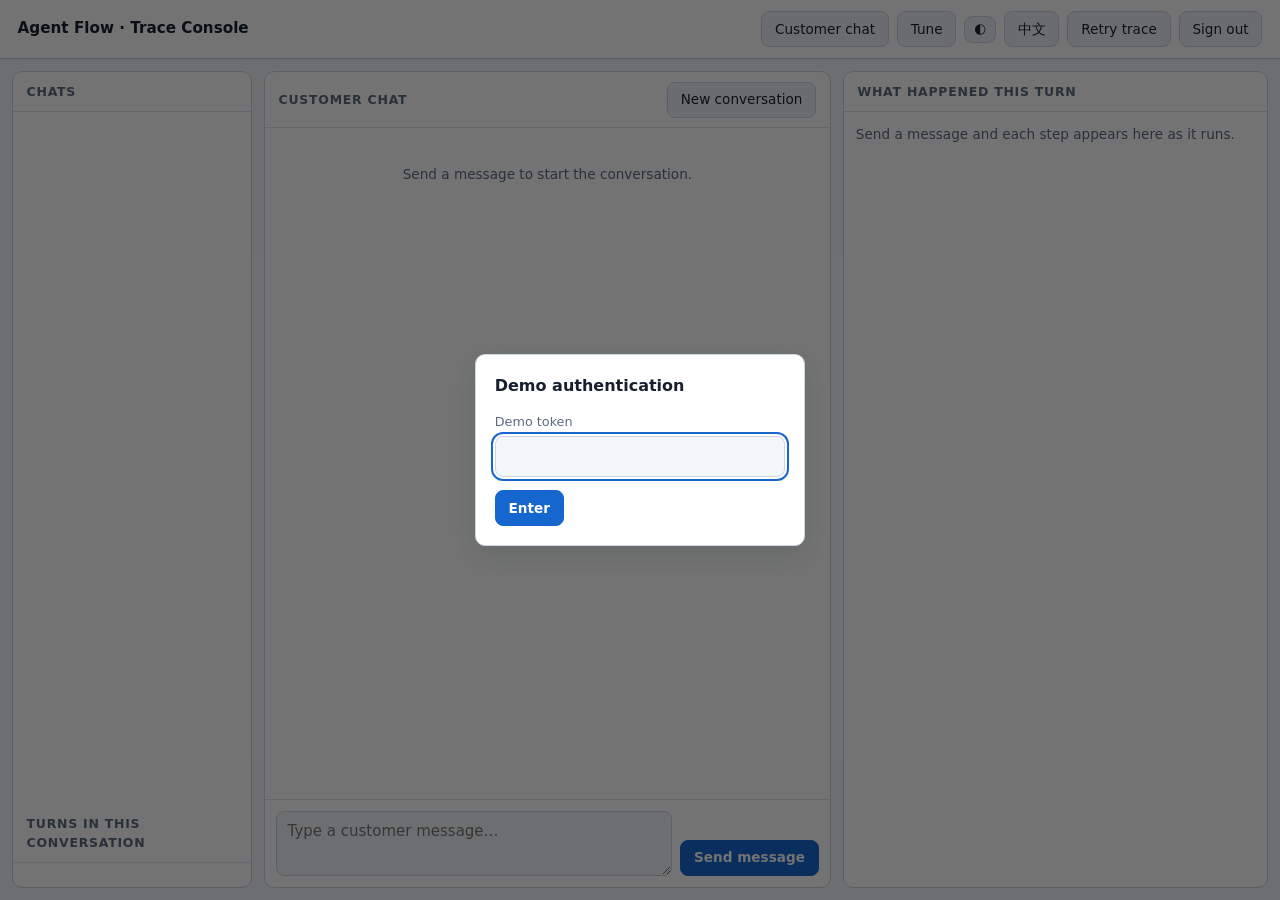
==== commit 3418af8a: "feat: group the console by chat id, the way a channel webhook does GET /api/v1/sessions lists a toke" ====
--- a/src/agent_flow/console/index.html
+++ b/src/agent_flow/console/index.html
@@ -51,6 +51,8 @@
 
   <main class="demo-grid">
     <aside id="trace-list" class="panel" aria-label="Trace records">
+      <h2 class="panel-title" data-i18n="chats.title">Chats</h2>
+      <div id="chat-items" class="panel-scroll chat-items"></div>
       <h2 class="panel-title" data-i18n="list.title">Turns in this conversation</h2>
       <div id="trace-items" class="panel-scroll"></div>
     </aside>
--- a/src/agent_flow/console/styles.css
+++ b/src/agent_flow/console/styles.css
@@ -298,6 +298,49 @@
   font-size: 0.85rem;
 }
 
+/* One row per chat id, above the turns of the chat being read. */
+.chat-items {
+  flex: 0 0 auto;
+  max-height: 34vh;
+  margin-bottom: 0.6rem;
+}
+
+.chat-item {
+  display: flex;
+  flex-direction: column;
+  gap: 0.15rem;
+  width: 100%;
+  text-align: left;
+  margin-bottom: 0.4rem;
+  background: var(--surface-2);
+  border: 1px solid transparent;
+}
+
+.chat-item-id {
+  font-family: var(--mono);
+  font-size: 0.72rem;
+  overflow: hidden;
+  text-overflow: ellipsis;
+  white-space: nowrap;
+}
+
+.chat-item-preview {
+  font-size: 0.8rem;
+  overflow: hidden;
+  text-overflow: ellipsis;
+  white-space: nowrap;
+}
+
+.chat-item-meta {
+  color: var(--text-dim);
+  font-size: 0.72rem;
+}
+
+.chat-item[aria-pressed="true"] {
+  border-color: var(--accent);
+  background: var(--accent-soft);
+}
+
 /* ---------------------------------------------------------------- status -- */
 
 .status {
